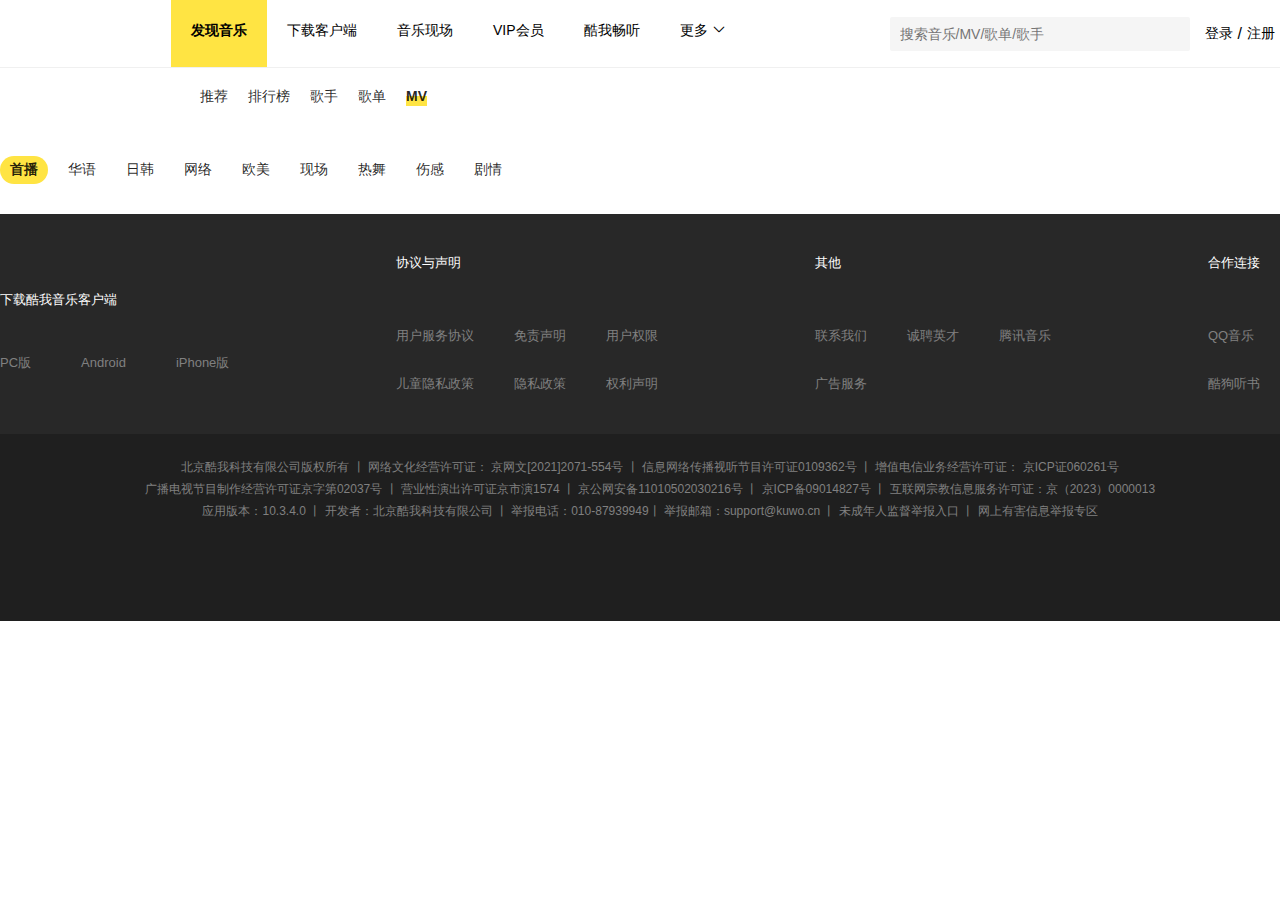
==== mvs.html @ 659b1b48 "第一次完成提交" ====
<!DOCTYPE html>
<html lang="en">

<head>
    <meta charset="UTF-8">
    <meta http-equiv="X-UA-Compatible" content="IE=edge">
    <meta name="viewport" content="width=device-width, initial-scale=1.0">
    <title>Document</title>
</head>
<link rel="stylesheet" href="./layui/css/layui.css">
<link rel="stylesheet" href="./css/base.css">
<link rel="stylesheet" href="./css/playlists.css">
<link rel="stylesheet" href="./css/mvs.css">
<link rel="stylesheet" href="./css/haed&end.css">
<link rel="stylesheet" href="http://at.alicdn.com/t/c/font_3792572_goutb21qeyr.css">
<script src="./js/replace.js"></script>
<script src="./js/jQuery.js"></script>
<script src="./layui/layui.js"></script>

<body>

    <!-- 头部 -->
    <div class="ku-haeder">
        <ul class="layui-nav wrappper" lay-filter="">
            <h1 class="ku-logo"></h1>
            <li class="layui-nav-item layui-this"><a href="">发现音乐</a></li>
            <li class="layui-nav-item"><a href="">下载客户端</a></li>
            <li class="layui-nav-item"><a href="">音乐现场</a></li>
            <li class="layui-nav-item"><a href="">VIP会员</a></li>
            <li class="layui-nav-item"><a href="">酷我畅听</a></li>

            <li class="layui-nav-item">
                <a href="javascript:;">更多</a>
                <dl class="layui-nav-child"> <!-- 二级菜单 -->
                    <dd><a href="">酷我音乐人</a></dd>
                </dl>
            </li>

            <div class="kw-haeder-right">
                <div class="ku-inp">
                    <i class="iconfont icon-icon-test2"></i>
                    <input type="text" name="" placeholder="搜索音乐/MV/歌单/歌手" id="ku-input">
                </div>
                <div class="kw-login">
                    <span>登录</span>
                    /
                    <span>注册</span>
                </div>
            </div>

        </ul>
    </div>



    <!-- 导航 -->
    <ul class="ku-nav wrappper">
        <li><span>推荐</span></li>
        <li><span>排行榜</span></li>
        <li><span>歌手</span></li>
        <li><span>歌单</span></li>
        <li class="layui-this"><span>MV</span></li>
    </ul>


    <!-- 歌单 -->
    <div class="ku-playlists ku-mv wrappper">
        <div class="title">
            <div class="btn this" id="236742444">首播</div>
            <div class="btn" id="236682731">华语</div>
            <div class="btn" id="236742444">日韩</div>
            <div class="btn" id="236682773">网络</div>
            <div class="btn" id="236682735">欧美</div>
            <div class="btn" id="236742576">现场</div>
            <div class="btn" id="236682777">热舞</div>
            <div class="btn" id="236742508">伤感</div>
            <div class="btn" id="236742578">剧情</div>
        </div>


        <div class="list">
            
        </div>

    </div>



    <!-- 尾部 -->
    <div class="ku-end">
        <div class="ku-server">
            <div class="server wrappper">
                <div class="server-one">
                    <h4>下载酷我音乐客户端</h4>
                    <ul>
                        <li>
                            <i class="iconfont icon-bg-win"></i>
                            <p>PC版</p>
                        </li>

                        <li>
                            <i class="iconfont icon-anzhuo"></i>
                            <p>Android</p>
                        </li>

                        <li>
                            <i class="iconfont icon-pingguo"></i>
                            <p>iPhone版</p>
                        </li>
                    </ul>
                </div>

                <div class="server-two">
                    <h4>协议与声明</h4>
                    <div class="tit">
                        <p>用户服务协议</p>
                        <p>免责声明</p>
                        <p>用户权限</p>
                    </div>
                    <div class="tit">
                        <p>儿童隐私政策</p>
                        <p>隐私政策</p>
                        <p>权利声明</p>
                    </div>
                </div>

                <div class="server-three">
                    <h4>其他</h4>
                    <div class="tit">
                        <p>联系我们</p>
                        <p>诚聘英才</p>
                        <p>腾讯音乐</p>
                    </div>
                    <div class="tit">
                        <p>广告服务</p>
                    </div>
                </div>

                <div class="server-four">
                    <h4>合作连接</h4>
                    <div class="tit">
                        <p>QQ音乐</p>
                    </div>
                    <div class="tit">
                        <p>酷狗听书</p>
                    </div>
                </div>

            </div>

        </div>

        <div class="ku-copyright">
            <div class="copyright wrappper">
                <p>
                    北京酷我科技有限公司版权所有 丨 网络文化经营许可证：
                    <span>京网文[2021]2071-554号</span> 丨
                    <span>信息网络传播视听节目许可证0109362号</span> 丨
                    增值电信业务经营许可证：
                    <sapn>京ICP证060261号</sapn>
                </p>

                <p> <span>广播电视节目制作经营许可证京字第02037号</span> 丨
                    <span>营业性演出许可证京市演1574</span> 丨
                    <span>京公网安备11010502030216号</span> 丨
                    <span>京ICP备09014827号</span> 丨
                    <span>互联网宗教信息服务许可证：京（2023）0000013</span>
                </p>

                <p data-v-2db74cdb="">
                    应用版本：10.3.4.0 丨
                    开发者：北京酷我科技有限公司 丨
                    举报电话：010-87939949丨
                    举报邮箱：support@kuwo.cn 丨
                    <span>未成年人监督举报入口</span> 丨
                    <span>网上有害信息举报专区</span>
                </p>
            </div>
        </div>

    </div>

    <script src="./js/mvs.js"></script>
<script>
    $('p').removeClass
</script>
</body>

</html>
---- layui/css/layui.css ----
blockquote,body,button,dd,div,dl,dt,form,h1,h2,h3,h4,h5,h6,input,li,ol,p,pre,td,textarea,th,ul{margin:0;padding:0;-webkit-tap-highlight-color:rgba(0,0,0,0)}a:active,a:hover{outline:0}img{display:inline-block;border:none;vertical-align:middle}li{list-style:none}table{border-collapse:collapse;border-spacing:0}h1,h2,h3{font-weight:400}h4,h5,h6{font-size:100%;font-weight:400}button,input,select,textarea{font-size:100%}button,input,optgroup,option,select,textarea{font-family:inherit;font-size:inherit;font-style:inherit;font-weight:inherit;outline:0}pre{white-space:pre-wrap;white-space:-moz-pre-wrap;white-space:-pre-wrap;white-space:-o-pre-wrap;word-wrap:break-word}body{line-height:1.6;color:#333;color:rgba(0,0,0,.85);font:14px Helvetica Neue,Helvetica,PingFang SC,Tahoma,Arial,sans-serif}hr{height:0;line-height:0;margin:10px 0;padding:0;border:none!important;border-bottom:1px solid #eee!important;clear:both;overflow:hidden;background:0 0}a{color:#333;text-decoration:none}a:hover{color:#777}a cite{font-style:normal;*cursor:pointer}.layui-border-box,.layui-border-box *{box-sizing:border-box}.layui-box,.layui-box *{box-sizing:content-box}.layui-clear{clear:both;*zoom:1}.layui-clear:after{content:'\20';clear:both;*zoom:1;display:block;height:0}.layui-inline{position:relative;display:inline-block;*display:inline;*zoom:1;vertical-align:middle}.layui-edge{position:relative;display:inline-block;vertical-align:middle;width:0;height:0;border-width:6px;border-style:dashed;border-color:transparent;overflow:hidden}.layui-edge-top{top:-4px;border-bottom-color:#999;border-bottom-style:solid}.layui-edge-right{border-left-color:#999;border-left-style:solid}.layui-edge-bottom{top:2px;border-top-color:#999;border-top-style:solid}.layui-edge-left{border-right-color:#999;border-right-style:solid}.layui-elip{text-overflow:ellipsis;overflow:hidden;white-space:nowrap}.layui-disabled,.layui-icon,.layui-unselect{-moz-user-select:none;-webkit-user-select:none;-ms-user-select:none}.layui-disabled,.layui-disabled:hover{color:#d2d2d2!important;cursor:not-allowed!important}.layui-circle{border-radius:100%}.layui-show{display:block!important}.layui-hide{display:none!important}.layui-show-v{visibility:visible!important}.layui-hide-v{visibility:hidden!important}@font-face{font-family:layui-icon;src:url(../font/iconfont.eot?v=256);src:url(../font/iconfont.eot?v=256#iefix) format('embedded-opentype'),url(../font/iconfont.woff2?v=256) format('woff2'),url(../font/iconfont.woff?v=256) format('woff'),url(../font/iconfont.ttf?v=256) format('truetype'),url(../font/iconfont.svg?v=256#layui-icon) format('svg')}.layui-icon{font-family:layui-icon!important;font-size:16px;font-style:normal;-webkit-font-smoothing:antialiased;-moz-osx-font-smoothing:grayscale}.layui-icon-reply-fill:before{content:"\e611"}.layui-icon-set-fill:before{content:"\e614"}.layui-icon-menu-fill:before{content:"\e60f"}.layui-icon-search:before{content:"\e615"}.layui-icon-share:before{content:"\e641"}.layui-icon-set-sm:before{content:"\e620"}.layui-icon-engine:before{content:"\e628"}.layui-icon-close:before{content:"\1006"}.layui-icon-close-fill:before{content:"\1007"}.layui-icon-chart-screen:before{content:"\e629"}.layui-icon-star:before{content:"\e600"}.layui-icon-circle-dot:before{content:"\e617"}.layui-icon-chat:before{content:"\e606"}.layui-icon-release:before{content:"\e609"}.layui-icon-list:before{content:"\e60a"}.layui-icon-chart:before{content:"\e62c"}.layui-icon-ok-circle:before{content:"\1005"}.layui-icon-layim-theme:before{content:"\e61b"}.layui-icon-table:before{content:"\e62d"}.layui-icon-right:before{content:"\e602"}.layui-icon-left:before{content:"\e603"}.layui-icon-cart-simple:before{content:"\e698"}.layui-icon-face-cry:before{content:"\e69c"}.layui-icon-face-smile:before{content:"\e6af"}.layui-icon-survey:before{content:"\e6b2"}.layui-icon-tree:before{content:"\e62e"}.layui-icon-ie:before{content:"\e7bb"}.layui-icon-upload-circle:before{content:"\e62f"}.layui-icon-add-circle:before{content:"\e61f"}.layui-icon-download-circle:before{content:"\e601"}.layui-icon-templeate-1:before{content:"\e630"}.layui-icon-util:before{content:"\e631"}.layui-icon-face-surprised:before{content:"\e664"}.layui-icon-edit:before{content:"\e642"}.layui-icon-speaker:before{content:"\e645"}.layui-icon-down:before{content:"\e61a"}.layui-icon-file:before{content:"\e621"}.layui-icon-layouts:before{content:"\e632"}.layui-icon-rate-half:before{content:"\e6c9"}.layui-icon-add-circle-fine:before{content:"\e608"}.layui-icon-prev-circle:before{content:"\e633"}.layui-icon-read:before{content:"\e705"}.layui-icon-404:before{content:"\e61c"}.layui-icon-carousel:before{content:"\e634"}.layui-icon-help:before{content:"\e607"}.layui-icon-code-circle:before{content:"\e635"}.layui-icon-windows:before{content:"\e67f"}.layui-icon-water:before{content:"\e636"}.layui-icon-username:before{content:"\e66f"}.layui-icon-find-fill:before{content:"\e670"}.layui-icon-about:before{content:"\e60b"}.layui-icon-location:before{content:"\e715"}.layui-icon-up:before{content:"\e619"}.layui-icon-pause:before{content:"\e651"}.layui-icon-date:before{content:"\e637"}.layui-icon-layim-uploadfile:before{content:"\e61d"}.layui-icon-delete:before{content:"\e640"}.layui-icon-play:before{content:"\e652"}.layui-icon-top:before{content:"\e604"}.layui-icon-firefox:before{content:"\e686"}.layui-icon-friends:before{content:"\e612"}.layui-icon-refresh-3:before{content:"\e9aa"}.layui-icon-ok:before{content:"\e605"}.layui-icon-layer:before{content:"\e638"}.layui-icon-face-smile-fine:before{content:"\e60c"}.layui-icon-dollar:before{content:"\e659"}.layui-icon-group:before{content:"\e613"}.layui-icon-layim-download:before{content:"\e61e"}.layui-icon-picture-fine:before{content:"\e60d"}.layui-icon-link:before{content:"\e64c"}.layui-icon-diamond:before{content:"\e735"}.layui-icon-log:before{content:"\e60e"}.layui-icon-key:before{content:"\e683"}.layui-icon-rate-solid:before{content:"\e67a"}.layui-icon-fonts-del:before{content:"\e64f"}.layui-icon-unlink:before{content:"\e64d"}.layui-icon-fonts-clear:before{content:"\e639"}.layui-icon-triangle-r:before{content:"\e623"}.layui-icon-circle:before{content:"\e63f"}.layui-icon-radio:before{content:"\e643"}.layui-icon-align-center:before{content:"\e647"}.layui-icon-align-right:before{content:"\e648"}.layui-icon-align-left:before{content:"\e649"}.layui-icon-loading-1:before{content:"\e63e"}.layui-icon-return:before{content:"\e65c"}.layui-icon-fonts-strong:before{content:"\e62b"}.layui-icon-upload:before{content:"\e67c"}.layui-icon-dialogue:before{content:"\e63a"}.layui-icon-video:before{content:"\e6ed"}.layui-icon-headset:before{content:"\e6fc"}.layui-icon-cellphone-fine:before{content:"\e63b"}.layui-icon-add-1:before{content:"\e654"}.layui-icon-face-smile-b:before{content:"\e650"}.layui-icon-fonts-html:before{content:"\e64b"}.layui-icon-screen-full:before{content:"\e622"}.layui-icon-form:before{content:"\e63c"}.layui-icon-cart:before{content:"\e657"}.layui-icon-camera-fill:before{content:"\e65d"}.layui-icon-tabs:before{content:"\e62a"}.layui-icon-heart-fill:before{content:"\e68f"}.layui-icon-fonts-code:before{content:"\e64e"}.layui-icon-ios:before{content:"\e680"}.layui-icon-at:before{content:"\e687"}.layui-icon-fire:before{content:"\e756"}.layui-icon-set:before{content:"\e716"}.layui-icon-fonts-u:before{content:"\e646"}.layui-icon-triangle-d:before{content:"\e625"}.layui-icon-tips:before{content:"\e702"}.layui-icon-picture:before{content:"\e64a"}.layui-icon-more-vertical:before{content:"\e671"}.layui-icon-bluetooth:before{content:"\e689"}.layui-icon-flag:before{content:"\e66c"}.layui-icon-loading:before{content:"\e63d"}.layui-icon-fonts-i:before{content:"\e644"}.layui-icon-refresh-1:before{content:"\e666"}.layui-icon-rmb:before{content:"\e65e"}.layui-icon-addition:before{content:"\e624"}.layui-icon-home:before{content:"\e68e"}.layui-icon-time:before{content:"\e68d"}.layui-icon-user:before{content:"\e770"}.layui-icon-notice:before{content:"\e667"}.layui-icon-chrome:before{content:"\e68a"}.layui-icon-edge:before{content:"\e68b"}.layui-icon-login-weibo:before{content:"\e675"}.layui-icon-voice:before{content:"\e688"}.layui-icon-upload-drag:before{content:"\e681"}.layui-icon-login-qq:before{content:"\e676"}.layui-icon-snowflake:before{content:"\e6b1"}.layui-icon-heart:before{content:"\e68c"}.layui-icon-logout:before{content:"\e682"}.layui-icon-file-b:before{content:"\e655"}.layui-icon-template:before{content:"\e663"}.layui-icon-transfer:before{content:"\e691"}.layui-icon-auz:before{content:"\e672"}.layui-icon-console:before{content:"\e665"}.layui-icon-app:before{content:"\e653"}.layui-icon-prev:before{content:"\e65a"}.layui-icon-website:before{content:"\e7ae"}.layui-icon-next:before{content:"\e65b"}.layui-icon-component:before{content:"\e857"}.layui-icon-android:before{content:"\e684"}.layui-icon-more:before{content:"\e65f"}.layui-icon-login-wechat:before{content:"\e677"}.layui-icon-shrink-right:before{content:"\e668"}.layui-icon-spread-left:before{content:"\e66b"}.layui-icon-camera:before{content:"\e660"}.layui-icon-note:before{content:"\e66e"}.layui-icon-refresh:before{content:"\e669"}.layui-icon-female:before{content:"\e661"}.layui-icon-male:before{content:"\e662"}.layui-icon-screen-restore:before{content:"\e758"}.layui-icon-password:before{content:"\e673"}.layui-icon-senior:before{content:"\e674"}.layui-icon-theme:before{content:"\e66a"}.layui-icon-tread:before{content:"\e6c5"}.layui-icon-praise:before{content:"\e6c6"}.layui-icon-star-fill:before{content:"\e658"}.layui-icon-rate:before{content:"\e67b"}.layui-icon-template-1:before{content:"\e656"}.layui-icon-vercode:before{content:"\e679"}.layui-icon-service:before{content:"\e626"}.layui-icon-cellphone:before{content:"\e678"}.layui-icon-print:before{content:"\e66d"}.layui-icon-cols:before{content:"\e610"}.layui-icon-wifi:before{content:"\e7e0"}.layui-icon-export:before{content:"\e67d"}.layui-icon-rss:before{content:"\e808"}.layui-icon-slider:before{content:"\e714"}.layui-icon-email:before{content:"\e618"}.layui-icon-subtraction:before{content:"\e67e"}.layui-icon-mike:before{content:"\e6dc"}.layui-icon-light:before{content:"\e748"}.layui-icon-gift:before{content:"\e627"}.layui-icon-mute:before{content:"\e685"}.layui-icon-reduce-circle:before{content:"\e616"}.layui-icon-music:before{content:"\e690"}.layui-main{position:relative;width:1160px;margin:0 auto}.layui-header{position:relative;z-index:1000;height:60px}.layui-header a:hover{transition:all .5s;-webkit-transition:all .5s}.layui-side{position:fixed;left:0;top:0;bottom:0;z-index:999;width:200px;overflow-x:hidden}.layui-side-scroll{position:relative;width:220px;height:100%;overflow-x:hidden}.layui-body{position:relative;left:200px;right:0;top:0;bottom:0;z-index:900;width:auto;box-sizing:border-box}.layui-layout-body{overflow-x:hidden}.layui-layout-admin .layui-header{position:fixed;top:0;left:0;right:0;background-color:#23262e}.layui-layout-admin .layui-side{top:60px;width:200px;overflow-x:hidden}.layui-layout-admin .layui-body{position:absolute;top:60px;padding-bottom:44px}.layui-layout-admin .layui-main{width:auto;margin:0 15px}.layui-layout-admin .layui-footer{position:fixed;left:200px;right:0;bottom:0;z-index:990;height:44px;line-height:44px;padding:0 15px;box-shadow:-1px 0 4px rgb(0 0 0 / 12%);background-color:#fafafa}.layui-layout-admin .layui-logo{position:absolute;left:0;top:0;width:200px;height:100%;line-height:60px;text-align:center;color:#009688;font-size:16px;box-shadow:0 1px 2px 0 rgb(0 0 0 / 15%)}.layui-layout-admin .layui-header .layui-nav{background:0 0}.layui-layout-left{position:absolute!important;left:200px;top:0}.layui-layout-right{position:absolute!important;right:0;top:0}.layui-container{position:relative;margin:0 auto;box-sizing:border-box}.layui-fluid{position:relative;margin:0 auto;padding:0 15px}.layui-row:after,.layui-row:before{content:"";display:block;clear:both}.layui-col-lg1,.layui-col-lg10,.layui-col-lg11,.layui-col-lg12,.layui-col-lg2,.layui-col-lg3,.layui-col-lg4,.layui-col-lg5,.layui-col-lg6,.layui-col-lg7,.layui-col-lg8,.layui-col-lg9,.layui-col-md1,.layui-col-md10,.layui-col-md11,.layui-col-md12,.layui-col-md2,.layui-col-md3,.layui-col-md4,.layui-col-md5,.layui-col-md6,.layui-col-md7,.layui-col-md8,.layui-col-md9,.layui-col-sm1,.layui-col-sm10,.layui-col-sm11,.layui-col-sm12,.layui-col-sm2,.layui-col-sm3,.layui-col-sm4,.layui-col-sm5,.layui-col-sm6,.layui-col-sm7,.layui-col-sm8,.layui-col-sm9,.layui-col-xs1,.layui-col-xs10,.layui-col-xs11,.layui-col-xs12,.layui-col-xs2,.layui-col-xs3,.layui-col-xs4,.layui-col-xs5,.layui-col-xs6,.layui-col-xs7,.layui-col-xs8,.layui-col-xs9{position:relative;display:block;box-sizing:border-box}.layui-col-xs1,.layui-col-xs10,.layui-col-xs11,.layui-col-xs12,.layui-col-xs2,.layui-col-xs3,.layui-col-xs4,.layui-col-xs5,.layui-col-xs6,.layui-col-xs7,.layui-col-xs8,.layui-col-xs9{float:left}.layui-col-xs1{width:8.33333333%}.layui-col-xs2{width:16.66666667%}.layui-col-xs3{width:25%}.layui-col-xs4{width:33.33333333%}.layui-col-xs5{width:41.66666667%}.layui-col-xs6{width:50%}.layui-col-xs7{width:58.33333333%}.layui-col-xs8{width:66.66666667%}.layui-col-xs9{width:75%}.layui-col-xs10{width:83.33333333%}.layui-col-xs11{width:91.66666667%}.layui-col-xs12{width:100%}.layui-col-xs-offset1{margin-left:8.33333333%}.layui-col-xs-offset2{margin-left:16.66666667%}.layui-col-xs-offset3{margin-left:25%}.layui-col-xs-offset4{margin-left:33.33333333%}.layui-col-xs-offset5{margin-left:41.66666667%}.layui-col-xs-offset6{margin-left:50%}.layui-col-xs-offset7{margin-left:58.33333333%}.layui-col-xs-offset8{margin-left:66.66666667%}.layui-col-xs-offset9{margin-left:75%}.layui-col-xs-offset10{margin-left:83.33333333%}.layui-col-xs-offset11{margin-left:91.66666667%}.layui-col-xs-offset12{margin-left:100%}@media screen and (max-width:767.98px){.layui-container{padding:0 15px}.layui-hide-xs{display:none!important}.layui-show-xs-block{display:block!important}.layui-show-xs-inline{display:inline!important}.layui-show-xs-inline-block{display:inline-block!important}}@media screen and (min-width:768px){.layui-container{width:720px}.layui-hide-sm{display:none!important}.layui-show-sm-block{display:block!important}.layui-show-sm-inline{display:inline!important}.layui-show-sm-inline-block{display:inline-block!important}.layui-col-sm1,.layui-col-sm10,.layui-col-sm11,.layui-col-sm12,.layui-col-sm2,.layui-col-sm3,.layui-col-sm4,.layui-col-sm5,.layui-col-sm6,.layui-col-sm7,.layui-col-sm8,.layui-col-sm9{float:left}.layui-col-sm1{width:8.33333333%}.layui-col-sm2{width:16.66666667%}.layui-col-sm3{width:25%}.layui-col-sm4{width:33.33333333%}.layui-col-sm5{width:41.66666667%}.layui-col-sm6{width:50%}.layui-col-sm7{width:58.33333333%}.layui-col-sm8{width:66.66666667%}.layui-col-sm9{width:75%}.layui-col-sm10{width:83.33333333%}.layui-col-sm11{width:91.66666667%}.layui-col-sm12{width:100%}.layui-col-sm-offset1{margin-left:8.33333333%}.layui-col-sm-offset2{margin-left:16.66666667%}.layui-col-sm-offset3{margin-left:25%}.layui-col-sm-offset4{margin-left:33.33333333%}.layui-col-sm-offset5{margin-left:41.66666667%}.layui-col-sm-offset6{margin-left:50%}.layui-col-sm-offset7{margin-left:58.33333333%}.layui-col-sm-offset8{margin-left:66.66666667%}.layui-col-sm-offset9{margin-left:75%}.layui-col-sm-offset10{margin-left:83.33333333%}.layui-col-sm-offset11{margin-left:91.66666667%}.layui-col-sm-offset12{margin-left:100%}}@media screen and (min-width:992px){.layui-container{width:960px}.layui-hide-md{display:none!important}.layui-show-md-block{display:block!important}.layui-show-md-inline{display:inline!important}.layui-show-md-inline-block{display:inline-block!important}.layui-col-md1,.layui-col-md10,.layui-col-md11,.layui-col-md12,.layui-col-md2,.layui-col-md3,.layui-col-md4,.layui-col-md5,.layui-col-md6,.layui-col-md7,.layui-col-md8,.layui-col-md9{float:left}.layui-col-md1{width:8.33333333%}.layui-col-md2{width:16.66666667%}.layui-col-md3{width:25%}.layui-col-md4{width:33.33333333%}.layui-col-md5{width:41.66666667%}.layui-col-md6{width:50%}.layui-col-md7{width:58.33333333%}.layui-col-md8{width:66.66666667%}.layui-col-md9{width:75%}.layui-col-md10{width:83.33333333%}.layui-col-md11{width:91.66666667%}.layui-col-md12{width:100%}.layui-col-md-offset1{margin-left:8.33333333%}.layui-col-md-offset2{margin-left:16.66666667%}.layui-col-md-offset3{margin-left:25%}.layui-col-md-offset4{margin-left:33.33333333%}.layui-col-md-offset5{margin-left:41.66666667%}.layui-col-md-offset6{margin-left:50%}.layui-col-md-offset7{margin-left:58.33333333%}.layui-col-md-offset8{margin-left:66.66666667%}.layui-col-md-offset9{margin-left:75%}.layui-col-md-offset10{margin-left:83.33333333%}.layui-col-md-offset11{margin-left:91.66666667%}.layui-col-md-offset12{margin-left:100%}}@media screen and (min-width:1200px){.layui-container{width:1150px}.layui-hide-lg{display:none!important}.layui-show-lg-block{display:block!important}.layui-show-lg-inline{display:inline!important}.layui-show-lg-inline-block{display:inline-block!important}.layui-col-lg1,.layui-col-lg10,.layui-col-lg11,.layui-col-lg12,.layui-col-lg2,.layui-col-lg3,.layui-col-lg4,.layui-col-lg5,.layui-col-lg6,.layui-col-lg7,.layui-col-lg8,.layui-col-lg9{float:left}.layui-col-lg1{width:8.33333333%}.layui-col-lg2{width:16.66666667%}.layui-col-lg3{width:25%}.layui-col-lg4{width:33.33333333%}.layui-col-lg5{width:41.66666667%}.layui-col-lg6{width:50%}.layui-col-lg7{width:58.33333333%}.layui-col-lg8{width:66.66666667%}.layui-col-lg9{width:75%}.layui-col-lg10{width:83.33333333%}.layui-col-lg11{width:91.66666667%}.layui-col-lg12{width:100%}.layui-col-lg-offset1{margin-left:8.33333333%}.layui-col-lg-offset2{margin-left:16.66666667%}.layui-col-lg-offset3{margin-left:25%}.layui-col-lg-offset4{margin-left:33.33333333%}.layui-col-lg-offset5{margin-left:41.66666667%}.layui-col-lg-offset6{margin-left:50%}.layui-col-lg-offset7{margin-left:58.33333333%}.layui-col-lg-offset8{margin-left:66.66666667%}.layui-col-lg-offset9{margin-left:75%}.layui-col-lg-offset10{margin-left:83.33333333%}.layui-col-lg-offset11{margin-left:91.66666667%}.layui-col-lg-offset12{margin-left:100%}}.layui-col-space1{margin:-.5px}.layui-col-space1>*{padding:.5px}.layui-col-space2{margin:-1px}.layui-col-space2>*{padding:1px}.layui-col-space4{margin:-2px}.layui-col-space4>*{padding:2px}.layui-col-space5{margin:-2.5px}.layui-col-space5>*{padding:2.5px}.layui-col-space6{margin:-3px}.layui-col-space6>*{padding:3px}.layui-col-space8{margin:-4px}.layui-col-space8>*{padding:4px}.layui-col-space10{margin:-5px}.layui-col-space10>*{padding:5px}.layui-col-space12{margin:-6px}.layui-col-space12>*{padding:6px}.layui-col-space14{margin:-7px}.layui-col-space14>*{padding:7px}.layui-col-space15{margin:-7.5px}.layui-col-space15>*{padding:7.5px}.layui-col-space16{margin:-8px}.layui-col-space16>*{padding:8px}.layui-col-space18{margin:-9px}.layui-col-space18>*{padding:9px}.layui-col-space20{margin:-10px}.layui-col-space20>*{padding:10px}.layui-col-space22{margin:-11px}.layui-col-space22>*{padding:11px}.layui-col-space24{margin:-12px}.layui-col-space24>*{padding:12px}.layui-col-space25{margin:-12.5px}.layui-col-space25>*{padding:12.5px}.layui-col-space26{margin:-13px}.layui-col-space26>*{padding:13px}.layui-col-space28{margin:-14px}.layui-col-space28>*{padding:14px}.layui-col-space30{margin:-15px}.layui-col-space30>*{padding:15px}.layui-btn,.layui-input,.layui-select,.layui-textarea,.layui-upload-button{outline:0;-webkit-appearance:none;transition:all .3s;-webkit-transition:all .3s;box-sizing:border-box}.layui-elem-quote{margin-bottom:10px;padding:15px;line-height:1.6;border-left:5px solid #5fb878;border-radius:0 2px 2px 0;background-color:#fafafa}.layui-quote-nm{border-style:solid;border-width:1px;border-left-width:5px;background:0 0}.layui-elem-field{margin-bottom:10px;padding:0;border-width:1px;border-style:solid}.layui-elem-field legend{margin-left:20px;padding:0 10px;font-size:20px;font-weight:300}.layui-field-title{margin:10px 0 20px;border-width:0;border-top-width:1px}.layui-field-box{padding:15px}.layui-field-title .layui-field-box{padding:10px 0}.layui-progress{position:relative;height:6px;border-radius:20px;background-color:#eee}.layui-progress-bar{position:absolute;left:0;top:0;width:0;max-width:100%;height:6px;border-radius:20px;text-align:right;background-color:#5fb878;transition:all .3s;-webkit-transition:all .3s}.layui-progress-big,.layui-progress-big .layui-progress-bar{height:18px;line-height:18px}.layui-progress-text{position:relative;top:-20px;line-height:18px;font-size:12px;color:#5f5f5f}.layui-progress-big .layui-progress-text{position:static;padding:0 10px;color:#fff}.layui-collapse{border-width:1px;border-style:solid;border-radius:2px}.layui-colla-content,.layui-colla-item{border-top-width:1px;border-top-style:solid}.layui-colla-item:first-child{border-top:none}.layui-colla-title{position:relative;height:42px;line-height:42px;padding:0 15px 0 35px;color:#333;background-color:#fafafa;cursor:pointer;font-size:14px;overflow:hidden}.layui-colla-content{display:none;padding:10px 15px;line-height:1.6;color:#5f5f5f}.layui-colla-icon{position:absolute;left:15px;top:0;font-size:14px}.layui-card{margin-bottom:15px;border-radius:2px;background-color:#fff;box-shadow:0 1px 2px 0 rgba(0,0,0,.05)}.layui-card:last-child{margin-bottom:0}.layui-card-header{position:relative;height:42px;line-height:42px;padding:0 15px;border-bottom:1px solid #f6f6f6;color:#333;border-radius:2px 2px 0 0;font-size:14px}.layui-card-body{position:relative;padding:10px 15px;line-height:24px}.layui-card-body[pad15]{padding:15px}.layui-card-body[pad20]{padding:20px}.layui-card-body .layui-table{margin:5px 0}.layui-card .layui-tab{margin:0}.layui-panel{position:relative;border-width:1px;border-style:solid;border-radius:2px;box-shadow:1px 1px 4px rgb(0 0 0 / 8%);background-color:#fff;color:#5f5f5f}.layui-panel-window{position:relative;padding:15px;border-radius:0;border-top:5px solid #eee;background-color:#fff}.layui-auxiliar-moving{position:fixed;left:0;right:0;top:0;bottom:0;width:100%;height:100%;background:0 0;z-index:9999999999}.layui-bg-red{background-color:#ff5722!important;color:#fff!important}.layui-bg-orange{background-color:#ffb800!important;color:#fff!important}.layui-bg-green{background-color:#009688!important;color:#fff!important}.layui-bg-cyan{background-color:#2f4056!important;color:#fff!important}.layui-bg-blue{background-color:#1e9fff!important;color:#fff!important}.layui-bg-black{background-color:#393d49!important;color:#fff!important}.layui-bg-gray{background-color:#fafafa!important;color:#5f5f5f!important}.layui-badge-rim,.layui-border,.layui-colla-content,.layui-colla-item,.layui-collapse,.layui-elem-field,.layui-form-pane .layui-form-item[pane],.layui-form-pane .layui-form-label,.layui-input,.layui-layedit,.layui-layedit-tool,.layui-panel,.layui-quote-nm,.layui-select,.layui-tab-bar,.layui-tab-card,.layui-tab-title,.layui-tab-title .layui-this:after,.layui-textarea{border-color:#eee}.layui-border{border-width:1px;border-style:solid;color:#5f5f5f!important}.layui-border-red{border-width:1px;border-style:solid;border-color:#ff5722!important;color:#ff5722!important}.layui-border-orange{border-width:1px;border-style:solid;border-color:#ffb800!important;color:#ffb800!important}.layui-border-green{border-width:1px;border-style:solid;border-color:#009688!important;color:#009688!important}.layui-border-cyan{border-width:1px;border-style:solid;border-color:#2f4056!important;color:#2f4056!important}.layui-border-blue{border-width:1px;border-style:solid;border-color:#1e9fff!important;color:#1e9fff!important}.layui-border-black{border-width:1px;border-style:solid;border-color:#393d49!important;color:#393d49!important}.layui-timeline-item:before{background-color:#eee}.layui-text{line-height:1.6;font-size:14px;color:#5f5f5f}.layui-text h1,.layui-text h2,.layui-text h3,.layui-text h4,.layui-text h5,.layui-text h6{font-weight:500;color:#333}.layui-text h1{font-size:32px}.layui-text h2{font-size:24px}.layui-text h3{font-size:18px}.layui-text h4{font-size:16px}.layui-text h5{font-size:14px}.layui-text h6{font-size:13px}.layui-text a:not(.layui-btn){color:#01aaed}.layui-text a:not(.layui-btn):hover{text-decoration:underline}.layui-text ol,.layui-text ul{padding:5px 0 5px 15px}.layui-text ul li{margin-top:5px;list-style-type:disc}.layui-text ol li{margin-top:5px;list-style-type:decimal}.layui-text em,.layui-word-aux{color:#999!important;padding-left:5px!important;padding-right:5px!important}.layui-text p{margin:15px 0}.layui-text p:first-child{margin-top:0}.layui-text p:last-child{margin-bottom:0}.layui-text blockquote:not(.layui-elem-quote){padding:5px 15px;border-left:5px solid #eee}.layui-text pre:not(.layui-code){padding:15px;font-family:Lucida Console,Consolas,Courier New;background-color:#fafafa}.layui-font-12{font-size:12px!important}.layui-font-14{font-size:14px!important}.layui-font-16{font-size:16px!important}.layui-font-18{font-size:18px!important}.layui-font-20{font-size:20px!important}.layui-font-red{color:#ff5722!important}.layui-font-orange{color:#ffb800!important}.layui-font-green{color:#009688!important}.layui-font-cyan{color:#2f4056!important}.layui-font-blue{color:#01aaed!important}.layui-font-black{color:#000!important}.layui-font-gray{color:#c2c2c2!important}.layui-btn{display:inline-block;vertical-align:middle;height:38px;line-height:38px;border:1px solid transparent;padding:0 18px;background-color:#009688;color:#fff;white-space:nowrap;text-align:center;font-size:14px;border-radius:2px;cursor:pointer;-moz-user-select:none;-webkit-user-select:none;-ms-user-select:none}.layui-btn:hover{opacity:.8;filter:alpha(opacity=80);color:#fff}.layui-btn:active{opacity:1;filter:alpha(opacity=100)}.layui-btn+.layui-btn{margin-left:10px}.layui-btn-container{font-size:0}.layui-btn-container .layui-btn{margin-right:10px;margin-bottom:10px}.layui-btn-container .layui-btn+.layui-btn{margin-left:0}.layui-table .layui-btn-container .layui-btn{margin-bottom:9px}.layui-btn-radius{border-radius:100px}.layui-btn .layui-icon{padding:0 2px;vertical-align:middle\0;vertical-align:bottom}.layui-btn-primary{border-color:#d2d2d2;background:0 0;color:#5f5f5f}.layui-btn-primary:hover{border-color:#009688;color:#333}.layui-btn-normal{background-color:#1e9fff}.layui-btn-warm{background-color:#ffb800}.layui-btn-danger{background-color:#ff5722}.layui-btn-checked{background-color:#5fb878}.layui-btn-disabled,.layui-btn-disabled:active,.layui-btn-disabled:hover{border-color:#eee!important;background-color:#fbfbfb!important;color:#d2d2d2!important;cursor:not-allowed!important;opacity:1}.layui-btn-lg{height:44px;line-height:44px;padding:0 25px;font-size:16px}.layui-btn-sm{height:30px;line-height:30px;padding:0 10px;font-size:12px}.layui-btn-xs{height:22px;line-height:22px;padding:0 5px;font-size:12px}.layui-btn-xs i{font-size:12px!important}.layui-btn-group{display:inline-block;vertical-align:middle;font-size:0}.layui-btn-group .layui-btn{margin-left:0!important;margin-right:0!important;border-left:1px solid rgba(255,255,255,.5);border-radius:0}.layui-btn-group .layui-btn-primary{border-left:none}.layui-btn-group .layui-btn-primary:hover{border-color:#d2d2d2;color:#009688}.layui-btn-group .layui-btn:first-child{border-left:none;border-radius:2px 0 0 2px}.layui-btn-group .layui-btn-primary:first-child{border-left:1px solid #d2d2d2}.layui-btn-group .layui-btn:last-child{border-radius:0 2px 2px 0}.layui-btn-group .layui-btn+.layui-btn{margin-left:0}.layui-btn-group+.layui-btn-group{margin-left:10px}.layui-btn-fluid{width:100%}.layui-input,.layui-select,.layui-textarea{height:38px;line-height:1.3;line-height:38px\9;border-width:1px;border-style:solid;background-color:#fff;color:rgba(0,0,0,.85);border-radius:2px}.layui-input::-webkit-input-placeholder,.layui-select::-webkit-input-placeholder,.layui-textarea::-webkit-input-placeholder{line-height:1.3}.layui-input,.layui-textarea{display:block;width:100%;padding-left:10px}.layui-input:hover,.layui-textarea:hover{border-color:#eee!important}.layui-input:focus,.layui-textarea:focus{border-color:#d2d2d2!important}.layui-textarea{position:relative;min-height:100px;height:auto;line-height:20px;padding:6px 10px;resize:vertical}.layui-select{padding:0 10px}.layui-form input[type=checkbox],.layui-form input[type=radio],.layui-form select{display:none}.layui-form [lay-ignore]{display:initial}.layui-form-item{margin-bottom:15px;clear:both;*zoom:1}.layui-form-item:after{content:'\20';clear:both;*zoom:1;display:block;height:0}.layui-form-label{position:relative;float:left;display:block;padding:9px 15px;width:80px;font-weight:400;line-height:20px;text-align:right}.layui-form-label-col{display:block;float:none;padding:9px 0;line-height:20px;text-align:left}.layui-form-item .layui-inline{margin-bottom:5px;margin-right:10px}.layui-input-block,.layui-input-inline{position:relative}.layui-input-block{margin-left:110px;min-height:36px}.layui-input-inline{display:inline-block;vertical-align:middle}.layui-form-item .layui-input-inline{float:left;width:190px;margin-right:10px}.layui-form-text .layui-input-inline{width:auto}.layui-form-mid{position:relative;float:left;display:block;padding:9px 0!important;line-height:20px;margin-right:10px}.layui-form-danger+.layui-form-select .layui-input,.layui-form-danger:focus{border-color:#ff5722!important}.layui-form-select{position:relative}.layui-form-select .layui-input{padding-right:30px;cursor:pointer}.layui-form-select .layui-edge{position:absolute;right:10px;top:50%;margin-top:-3px;cursor:pointer;border-width:6px;border-top-color:#c2c2c2;border-top-style:solid;transition:all .3s;-webkit-transition:all .3s}.layui-form-select dl{display:none;position:absolute;left:0;top:42px;padding:5px 0;z-index:899;min-width:100%;border:1px solid #eee;max-height:300px;overflow-y:auto;background-color:#fff;border-radius:2px;box-shadow:1px 1px 4px rgb(0 0 0 / 8%);box-sizing:border-box}.layui-form-select dl dd,.layui-form-select dl dt{padding:0 10px;line-height:36px;white-space:nowrap;overflow:hidden;text-overflow:ellipsis}.layui-form-select dl dt{font-size:12px;color:#999}.layui-form-select dl dd{cursor:pointer}.layui-form-select dl dd:hover{background-color:#f6f6f6;-webkit-transition:.5s all;transition:.5s all}.layui-form-select .layui-select-group dd{padding-left:20px}.layui-form-select dl dd.layui-select-tips{padding-left:10px!important;color:#999}.layui-form-select dl dd.layui-this{background-color:#5fb878;color:#fff}.layui-form-select dl dd.layui-disabled{background-color:#fff}.layui-form-selected dl{display:block}.layui-form-selected .layui-edge{margin-top:-9px;-webkit-transform:rotate(180deg);transform:rotate(180deg)}.layui-form-selected .layui-edge{margin-top:-3px\0}:root .layui-form-selected .layui-edge{margin-top:-9px\0/IE9}.layui-form-selectup dl{top:auto;bottom:42px}.layui-select-none{margin:5px 0;text-align:center;color:#999}.layui-select-disabled .layui-disabled{border-color:#eee!important}.layui-select-disabled .layui-edge{border-top-color:#d2d2d2}.layui-form-checkbox{position:relative;display:inline-block;vertical-align:middle;height:30px;line-height:30px;margin-right:10px;padding-right:30px;background-color:#fff;cursor:pointer;font-size:0;-webkit-transition:.1s linear;transition:.1s linear;box-sizing:border-box}.layui-form-checkbox *{display:inline-block;vertical-align:middle}.layui-form-checkbox span{padding:0 10px;height:100%;font-size:14px;border-radius:2px 0 0 2px;background-color:#d2d2d2;color:#fff;overflow:hidden;white-space:nowrap;text-overflow:ellipsis}.layui-form-checkbox:hover span{background-color:#c2c2c2}.layui-form-checkbox i{position:absolute;right:0;top:0;width:30px;height:28px;border:1px solid #d2d2d2;border-left:none;border-radius:0 2px 2px 0;color:#fff;font-size:20px;text-align:center}.layui-form-checkbox:hover i{border-color:#c2c2c2;color:#c2c2c2}.layui-form-checked,.layui-form-checked:hover{border-color:#5fb878}.layui-form-checked span,.layui-form-checked:hover span{background-color:#5fb878}.layui-form-checked i,.layui-form-checked:hover i{color:#5fb878}.layui-form-item .layui-form-checkbox{margin-top:4px}.layui-form-checkbox[lay-skin=primary]{height:auto!important;line-height:normal!important;min-width:18px;min-height:18px;border:none!important;margin-right:0;padding-left:28px;padding-right:0;background:0 0}.layui-form-checkbox[lay-skin=primary] span{padding-left:0;padding-right:15px;line-height:18px;background:0 0;color:#5f5f5f}.layui-form-checkbox[lay-skin=primary] i{right:auto;left:0;width:16px;height:16px;line-height:16px;border:1px solid #d2d2d2;font-size:12px;border-radius:2px;background-color:#fff;-webkit-transition:.1s linear;transition:.1s linear}.layui-form-checkbox[lay-skin=primary]:hover i{border-color:#5fb878;color:#fff}.layui-form-checked[lay-skin=primary] i{border-color:#5fb878!important;background-color:#5fb878;color:#fff}.layui-checkbox-disabled[lay-skin=primary] span{background:0 0!important;color:#c2c2c2!important}.layui-form-checked.layui-checkbox-disabled[lay-skin=primary] i{background:#eee!important;border-color:#eee!important}.layui-checkbox-disabled[lay-skin=primary]:hover i{border-color:#d2d2d2}.layui-form-item .layui-form-checkbox[lay-skin=primary]{margin-top:10px}.layui-form-switch{position:relative;display:inline-block;vertical-align:middle;height:22px;line-height:22px;min-width:35px;padding:0 5px;margin-top:8px;border:1px solid #d2d2d2;border-radius:20px;cursor:pointer;background-color:#fff;-webkit-transition:.1s linear;transition:.1s linear}.layui-form-switch i{position:absolute;left:5px;top:3px;width:16px;height:16px;border-radius:20px;background-color:#d2d2d2;-webkit-transition:.1s linear;transition:.1s linear}.layui-form-switch em{position:relative;top:0;width:25px;margin-left:21px;padding:0!important;text-align:center!important;color:#999!important;font-style:normal!important;font-size:12px}.layui-form-onswitch{border-color:#5fb878;background-color:#5fb878}.layui-form-onswitch i{left:100%;margin-left:-21px;background-color:#fff}.layui-form-onswitch em{margin-left:5px;margin-right:21px;color:#fff!important}.layui-checkbox-disabled{border-color:#eee!important}.layui-checkbox-disabled span{background-color:#eee!important}.layui-checkbox-disabled i{border-color:#eee!important}.layui-checkbox-disabled em{color:#d2d2d2!important}.layui-checkbox-disabled:hover i{color:#fff!important}[lay-radio]{display:none}.layui-form-radio{display:inline-block;vertical-align:middle;line-height:28px;margin:6px 10px 0 0;padding-right:10px;cursor:pointer;font-size:0}.layui-form-radio *{display:inline-block;vertical-align:middle;font-size:14px}.layui-form-radio>i{margin-right:8px;font-size:22px;color:#c2c2c2}.layui-form-radio:hover *,.layui-form-radioed,.layui-form-radioed>i{color:#5fb878}.layui-radio-disabled>i{color:#eee!important}.layui-radio-disabled *{color:#c2c2c2!important}.layui-form-pane .layui-form-label{width:110px;padding:8px 15px;height:38px;line-height:20px;border-width:1px;border-style:solid;border-radius:2px 0 0 2px;text-align:center;background-color:#fafafa;overflow:hidden;white-space:nowrap;text-overflow:ellipsis;box-sizing:border-box}.layui-form-pane .layui-input-inline{margin-left:-1px}.layui-form-pane .layui-input-block{margin-left:110px;left:-1px}.layui-form-pane .layui-input{border-radius:0 2px 2px 0}.layui-form-pane .layui-form-text .layui-form-label{float:none;width:100%;border-radius:2px;box-sizing:border-box;text-align:left}.layui-form-pane .layui-form-text .layui-input-inline{display:block;margin:0;top:-1px;clear:both}.layui-form-pane .layui-form-text .layui-input-block{margin:0;left:0;top:-1px}.layui-form-pane .layui-form-text .layui-textarea{min-height:100px;border-radius:0 0 2px 2px}.layui-form-pane .layui-form-checkbox{margin:4px 0 4px 10px}.layui-form-pane .layui-form-radio,.layui-form-pane .layui-form-switch{margin-top:6px;margin-left:10px}.layui-form-pane .layui-form-item[pane]{position:relative;border-width:1px;border-style:solid}.layui-form-pane .layui-form-item[pane] .layui-form-label{position:absolute;left:0;top:0;height:100%;border-width:0;border-right-width:1px}.layui-form-pane .layui-form-item[pane] .layui-input-inline{margin-left:110px}@media screen and (max-width:450px){.layui-form-item .layui-form-label{text-overflow:ellipsis;overflow:hidden;white-space:nowrap}.layui-form-item .layui-inline{display:block;margin-right:0;margin-bottom:20px;clear:both}.layui-form-item .layui-inline:after{content:'\20';clear:both;display:block;height:0}.layui-form-item .layui-input-inline{display:block;float:none;left:-3px;width:auto!important;margin:0 0 10px 112px}.layui-form-item .layui-input-inline+.layui-form-mid{margin-left:110px;top:-5px;padding:0}.layui-form-item .layui-form-checkbox{margin-right:5px;margin-bottom:5px}}.layui-layedit{border-width:1px;border-style:solid;border-radius:2px}.layui-layedit-tool{padding:3px 5px;border-bottom-width:1px;border-bottom-style:solid;font-size:0}.layedit-tool-fixed{position:fixed;top:0;border-top:1px solid #eee}.layui-layedit-tool .layedit-tool-mid,.layui-layedit-tool .layui-icon{display:inline-block;vertical-align:middle;text-align:center;font-size:14px}.layui-layedit-tool .layui-icon{position:relative;width:32px;height:30px;line-height:30px;margin:3px 5px;border-radius:2px;color:#777;cursor:pointer;border-radius:2px}.layui-layedit-tool .layui-icon:hover{color:#393d49}.layui-layedit-tool .layui-icon:active{color:#000}.layui-layedit-tool .layedit-tool-active{background-color:#eee;color:#000}.layui-layedit-tool .layui-disabled,.layui-layedit-tool .layui-disabled:hover{color:#d2d2d2;cursor:not-allowed}.layui-layedit-tool .layedit-tool-mid{width:1px;height:18px;margin:0 10px;background-color:#d2d2d2}.layedit-tool-html{width:50px!important;font-size:30px!important}.layedit-tool-b,.layedit-tool-code,.layedit-tool-help{font-size:16px!important}.layedit-tool-d,.layedit-tool-face,.layedit-tool-image,.layedit-tool-unlink{font-size:18px!important}.layedit-tool-image input{position:absolute;font-size:0;left:0;top:0;width:100%;height:100%;opacity:.01;filter:Alpha(opacity=1);cursor:pointer}.layui-layedit-iframe iframe{display:block;width:100%}#LAY_layedit_code{overflow:hidden}.layui-laypage{display:inline-block;*display:inline;*zoom:1;vertical-align:middle;margin:10px 0;font-size:0}.layui-laypage>a:first-child,.layui-laypage>a:first-child em{border-radius:2px 0 0 2px}.layui-laypage>a:last-child,.layui-laypage>a:last-child em{border-radius:0 2px 2px 0}.layui-laypage>:first-child{margin-left:0!important}.layui-laypage>:last-child{margin-right:0!important}.layui-laypage a,.layui-laypage button,.layui-laypage input,.layui-laypage select,.layui-laypage span{border:1px solid #eee}.layui-laypage a,.layui-laypage span{display:inline-block;*display:inline;*zoom:1;vertical-align:middle;padding:0 15px;height:28px;line-height:28px;margin:0 -1px 5px 0;background-color:#fff;color:#333;font-size:12px}.layui-laypage a:hover{color:#009688}.layui-laypage em{font-style:normal}.layui-laypage .layui-laypage-spr{color:#999;font-weight:700}.layui-laypage a{text-decoration:none}.layui-laypage .layui-laypage-curr{position:relative}.layui-laypage .layui-laypage-curr em{position:relative;color:#fff}.layui-laypage .layui-laypage-curr .layui-laypage-em{position:absolute;left:-1px;top:-1px;padding:1px;width:100%;height:100%;background-color:#009688}.layui-laypage-em{border-radius:2px}.layui-laypage-next em,.layui-laypage-prev em{font-family:Sim sun;font-size:16px}.layui-laypage .layui-laypage-count,.layui-laypage .layui-laypage-limits,.layui-laypage .layui-laypage-refresh,.layui-laypage .layui-laypage-skip{margin-left:10px;margin-right:10px;padding:0;border:none}.layui-laypage .layui-laypage-limits,.layui-laypage .layui-laypage-refresh{vertical-align:top}.layui-laypage .layui-laypage-refresh i{font-size:18px;cursor:pointer}.layui-laypage select{height:22px;padding:3px;border-radius:2px;cursor:pointer}.layui-laypage .layui-laypage-skip{height:30px;line-height:30px;color:#999}.layui-laypage button,.layui-laypage input{height:30px;line-height:30px;border-radius:2px;vertical-align:top;background-color:#fff;box-sizing:border-box}.layui-laypage input{display:inline-block;width:40px;margin:0 10px;padding:0 3px;text-align:center}.layui-laypage input:focus,.layui-laypage select:focus{border-color:#009688!important}.layui-laypage button{margin-left:10px;padding:0 10px;cursor:pointer}.layui-flow-more{margin:10px 0;text-align:center;color:#999;font-size:14px}.layui-flow-more a{height:32px;line-height:32px}.layui-flow-more a *{display:inline-block;vertical-align:top}.layui-flow-more a cite{padding:0 20px;border-radius:3px;background-color:#eee;color:#333;font-style:normal}.layui-flow-more a cite:hover{opacity:.8}.layui-flow-more a i{font-size:30px;color:#737383}.layui-table{width:100%;margin:10px 0;background-color:#fff;color:#5f5f5f}.layui-table tr{transition:all .3s;-webkit-transition:all .3s}.layui-table th{text-align:left;font-weight:400}.layui-table tbody tr:hover,.layui-table thead tr,.layui-table-click,.layui-table-header,.layui-table-hover,.layui-table-mend,.layui-table-patch,.layui-table-tool,.layui-table-total,.layui-table-total tr{background-color:#fafafa}.layui-table[lay-even] tr:nth-child(even){background-color:#f2f2f2}.layui-table td,.layui-table th,.layui-table-col-set,.layui-table-fixed-r,.layui-table-grid-down,.layui-table-header,.layui-table-page,.layui-table-tips-main,.layui-table-tool,.layui-table-total,.layui-table-view,.layui-table[lay-skin=line],.layui-table[lay-skin=row]{border-width:1px;border-style:solid;border-color:#eee}.layui-table td,.layui-table th{position:relative;padding:9px 15px;min-height:20px;line-height:20px;font-size:14px}.layui-table[lay-skin=line] td,.layui-table[lay-skin=line] th{border-width:0;border-bottom-width:1px}.layui-table[lay-skin=row] td,.layui-table[lay-skin=row] th{border-width:0;border-right-width:1px}.layui-table[lay-skin=nob] td,.layui-table[lay-skin=nob] th{border:none}.layui-table img{max-width:100px}.layui-table[lay-size=lg] td,.layui-table[lay-size=lg] th{padding-top:15px;padding-right:30px;padding-bottom:15px;padding-left:30px}.layui-table-view .layui-table[lay-size=lg] .layui-table-cell{height:50px;line-height:40px}.layui-table[lay-size=sm] td,.layui-table[lay-size=sm] th{padding-top:5px;padding-right:10px;padding-bottom:5px;padding-left:10px;font-size:12px}.layui-table-view .layui-table[lay-size=sm] .layui-table-cell{height:30px;line-height:20px;padding-top:5px;padding-right:5px}.layui-table[lay-data]{display:none}.layui-table-box{position:relative;overflow:hidden}.layui-table-view{margin:10px 0}.layui-table-view .layui-table{position:relative;width:auto;margin:0;border:0;border-collapse:separate}.layui-table-view .layui-table[lay-skin=line]{border-width:0;border-right-width:1px}.layui-table-view .layui-table[lay-skin=row]{border-width:0;border-bottom-width:1px}.layui-table-view .layui-table td,.layui-table-view .layui-table th{padding:0;border-top:none;border-left:none}.layui-table-view .layui-table th.layui-unselect .layui-table-cell span{cursor:pointer}.layui-table-view .layui-table td{cursor:default}.layui-table-view .layui-table td[data-edit=text]{cursor:text}.layui-table-view .layui-form-checkbox[lay-skin=primary] i{width:18px;height:18px}.layui-table-view .layui-form-radio{line-height:0;padding:0}.layui-table-view .layui-form-radio>i{margin:0;font-size:20px}.layui-table-init{position:absolute;left:0;top:0;width:100%;height:100%;text-align:center;z-index:110}.layui-table-init .layui-icon{position:absolute;left:50%;top:50%;margin:-15px 0 0 -15px;font-size:30px;color:#c2c2c2}.layui-table-header{border-width:0;border-bottom-width:1px;overflow:hidden}.layui-table-header .layui-table{margin-bottom:-1px}.layui-table-column{position:relative;width:100%;min-height:41px;padding:8px 16px;border-width:0;border-bottom-width:1px}.layui-table-column .layui-btn-container{margin-bottom:-8px}.layui-table-column .layui-btn-container .layui-btn{margin-right:8px;margin-bottom:8px}.layui-table-tool .layui-inline[lay-event]{position:relative;width:26px;height:26px;padding:5px;line-height:16px;margin-right:10px;text-align:center;color:#333;border:1px solid #ccc;cursor:pointer;-webkit-transition:.5s all;transition:.5s all}.layui-table-tool .layui-inline[lay-event]:hover{border:1px solid #999}.layui-table-tool-temp{padding-right:120px}.layui-table-tool-self{position:absolute;right:17px;top:10px}.layui-table-tool .layui-table-tool-self .layui-inline[lay-event]{margin:0 0 0 10px}.layui-table-tool-panel{position:absolute;top:29px;left:-1px;padding:5px 0;min-width:150px;min-height:40px;border:1px solid #d2d2d2;text-align:left;overflow-y:auto;background-color:#fff;box-shadow:0 2px 4px rgba(0,0,0,.12)}.layui-table-tool-panel li{padding:0 10px;line-height:30px;white-space:nowrap;overflow:hidden;text-overflow:ellipsis;-webkit-transition:.5s all;transition:.5s all}.layui-table-tool-panel li .layui-form-checkbox[lay-skin=primary]{width:100%}.layui-table-tool-panel li:hover{background-color:#f6f6f6}.layui-table-tool-panel li .layui-form-checkbox[lay-skin=primary]{padding-left:28px}.layui-table-tool-panel li .layui-form-checkbox[lay-skin=primary] i{position:absolute;left:0;top:0}.layui-table-tool-panel li .layui-form-checkbox[lay-skin=primary] span{padding:0}.layui-table-tool .layui-table-tool-self .layui-table-tool-panel{left:auto;right:-1px}.layui-table-col-set{position:absolute;right:0;top:0;width:20px;height:100%;border-width:0;border-left-width:1px;background-color:#fff}.layui-table-sort{width:10px;height:20px;margin-left:5px;cursor:pointer!important}.layui-table-sort .layui-edge{position:absolute;left:5px;border-width:5px}.layui-table-sort .layui-table-sort-asc{top:3px;border-top:none;border-bottom-style:solid;border-bottom-color:#b2b2b2}.layui-table-sort .layui-table-sort-asc:hover{border-bottom-color:#5f5f5f}.layui-table-sort .layui-table-sort-desc{bottom:5px;border-bottom:none;border-top-style:solid;border-top-color:#b2b2b2}.layui-table-sort .layui-table-sort-desc:hover{border-top-color:#5f5f5f}.layui-table-sort[lay-sort=asc] .layui-table-sort-asc{border-bottom-color:#000}.layui-table-sort[lay-sort=desc] .layui-table-sort-desc{border-top-color:#000}.layui-table-cell{height:38px;line-height:28px;padding:6px 15px;position:relative;overflow:hidden;text-overflow:ellipsis;white-space:nowrap;box-sizing:border-box}.layui-table-cell .layui-form-checkbox[lay-skin=primary]{top:-1px;padding:0}.layui-table-cell .layui-table-link{color:#01aaed}.layui-table-cell .layui-btn{vertical-align:inherit}.layui-table-cell[align=center]{-webkit-box-pack:center}.layui-table-cell[align=right]{-webkit-box-pack:end}.laytable-cell-checkbox,.laytable-cell-numbers,.laytable-cell-radio,.laytable-cell-space{text-align:center;-webkit-box-pack:center}.layui-table-body{position:relative;overflow:auto;margin-right:-1px;margin-bottom:-1px}.layui-table-body .layui-none{line-height:26px;padding:30px 15px;text-align:center;color:#999}.layui-table-fixed{position:absolute;left:0;top:0;z-index:101}.layui-table-fixed .layui-table-body{overflow:hidden}.layui-table-fixed-l{box-shadow:1px 0 8px rgba(0,0,0,.08)}.layui-table-fixed-r{left:auto;right:-1px;border-width:0;border-left-width:1px;box-shadow:-1px 0 8px rgba(0,0,0,.08)}.layui-table-fixed-r .layui-table-header{position:relative;overflow:visible}.layui-table-mend{position:absolute;right:-49px;top:0;height:100%;width:50px}.layui-table-tool{position:relative;z-index:890;width:100%;min-height:50px;line-height:30px;padding:10px 15px;border-width:0;border-bottom-width:1px}.layui-table-tool .layui-btn-container{margin-bottom:-10px}.layui-table-total{margin-bottom:-1px;border-width:0;border-top-width:1px;overflow:hidden}.layui-table-page{z-index:880;border-width:0;border-top-width:1px;margin-bottom:-1px;white-space:nowrap;overflow:hidden}.layui-table-page>div{height:26px}.layui-table-page .layui-laypage{margin:0}.layui-table-page .layui-laypage a,.layui-table-page .layui-laypage span{height:26px;line-height:26px;margin-bottom:10px;border:none;background:0 0}.layui-table-page .layui-laypage a,.layui-table-page .layui-laypage span.layui-laypage-curr{padding:0 12px}.layui-table-page .layui-laypage span{margin-left:0;padding:0}.layui-table-page .layui-laypage .layui-laypage-prev{margin-left:-11px!important}.layui-table-page .layui-laypage .layui-laypage-curr .layui-laypage-em{left:0;top:0;padding:0}.layui-table-page .layui-laypage button,.layui-table-page .layui-laypage input{height:26px;line-height:26px}.layui-table-page .layui-laypage input{width:40px}.layui-table-page .layui-laypage button{padding:0 10px}.layui-table-page select{height:18px}.layui-table-pagebar{float:right;line-height:23px}.layui-table-pagebar .layui-btn-sm{margin-top:-1px}.layui-table-pagebar .layui-btn-xs{margin-top:2px}.layui-table-view select[lay-ignore]{display:inline-block}.layui-table-patch .layui-table-cell{padding:0;width:30px}.layui-table-edit{position:absolute;left:0;top:0;z-index:900;min-width:100%;min-height:100%;padding:5px 14px;border-radius:0;box-shadow:1px 1px 20px rgba(0,0,0,.15);background-color:#fff}.layui-table-edit:focus{border-color:#5fb878!important}input.layui-input.layui-table-edit{height:100%}select.layui-table-edit{padding:0 0 0 10px;border-color:#d2d2d2}.layui-table-view .layui-form-checkbox,.layui-table-view .layui-form-radio,.layui-table-view .layui-form-switch{top:0;margin:0;box-sizing:content-box}.layui-table-view .layui-form-checkbox{top:-1px;height:26px;line-height:26px}.layui-table-view .layui-form-checkbox i{height:26px}.layui-table-grid .layui-table-cell{overflow:visible}.layui-table-grid-down{position:absolute;top:0;right:0;width:26px;height:100%;padding:5px 0;border-width:0;border-left-width:1px;text-align:center;background-color:#fff;color:#999;cursor:pointer}.layui-table-grid-down .layui-icon{position:absolute;top:50%;left:50%;margin:-8px 0 0 -8px}.layui-table-grid-down:hover{background-color:#fbfbfb}body .layui-table-tips .layui-layer-content{background:0 0;padding:0;box-shadow:0 1px 6px rgba(0,0,0,.12)}.layui-table-tips-main{margin:-49px 0 0 -1px;max-height:150px;padding:8px 15px;font-size:14px;overflow-y:scroll;background-color:#fff;color:#5f5f5f}.layui-table-tips-c{position:absolute;right:-3px;top:-13px;width:20px;height:20px;padding:3px;cursor:pointer;background-color:#5f5f5f;border-radius:50%;color:#fff}.layui-table-tips-c:hover{background-color:#777}.layui-table-tips-c:before{position:relative;right:-2px}.layui-upload-file{display:none!important;opacity:.01;filter:Alpha(opacity=1)}.layui-upload-list{margin:10px 0}.layui-upload-choose{max-width:200px;padding:0 10px;color:#999;font-size:14px;text-overflow:ellipsis;overflow:hidden;white-space:nowrap}.layui-upload-drag{position:relative;display:inline-block;padding:30px;border:1px dashed #e2e2e2;background-color:#fff;text-align:center;cursor:pointer;color:#999}.layui-upload-drag .layui-icon{font-size:50px;color:#009688}.layui-upload-drag[lay-over]{border-color:#009688}.layui-upload-form{display:inline-block}.layui-upload-iframe{position:absolute;width:0;height:0;border:0;visibility:hidden}.layui-upload-wrap{position:relative;display:inline-block;vertical-align:middle}.layui-upload-wrap .layui-upload-file{display:block!important;position:absolute;left:0;top:0;z-index:10;font-size:100px;width:100%;height:100%;opacity:.01;filter:Alpha(opacity=1);cursor:pointer}.layui-btn-container .layui-upload-choose{padding-left:0}.layui-menu{position:relative;margin:5px 0;background-color:#fff;box-sizing:border-box}.layui-menu *{box-sizing:border-box}.layui-menu li,.layui-menu-body-title a{padding:5px 15px}.layui-menu li{position:relative;margin:1px 0;width:calc(100% + 1px);line-height:26px;color:rgba(0,0,0,.8);font-size:14px;white-space:nowrap;cursor:pointer;transition:all .3s}.layui-menu li:hover{background-color:#f6f6f6}.layui-menu-item-parent:hover>.layui-menu-body-panel{display:block;animation-name:layui-fadein;animation-duration:.3s;animation-fill-mode:both;animation-delay:.2s}.layui-menu-item-group .layui-menu-body-title,.layui-menu-item-parent .layui-menu-body-title{padding-right:25px}.layui-menu .layui-menu-item-divider:hover,.layui-menu .layui-menu-item-group:hover,.layui-menu .layui-menu-item-none:hover{background:0 0;cursor:default}.layui-menu .layui-menu-item-group>ul{margin:5px 0 -5px}.layui-menu .layui-menu-item-group>.layui-menu-body-title{color:rgba(0,0,0,.35);user-select:none}.layui-menu .layui-menu-item-none{color:rgba(0,0,0,.35);cursor:default}.layui-menu .layui-menu-item-none{text-align:center}.layui-menu .layui-menu-item-divider{margin:5px 0;padding:0;height:0;line-height:0;border-bottom:1px solid #eee;overflow:hidden}.layui-menu .layui-menu-item-down:hover,.layui-menu .layui-menu-item-up:hover{cursor:pointer}.layui-menu .layui-menu-item-up>.layui-menu-body-title{color:rgba(0,0,0,.8)}.layui-menu .layui-menu-item-up>ul{visibility:hidden;height:0;overflow:hidden}.layui-menu .layui-menu-item-down:hover>.layui-menu-body-title>.layui-icon,.layui-menu .layui-menu-item-up>.layui-menu-body-title:hover>.layui-icon{color:#000}.layui-menu .layui-menu-item-down>ul{visibility:visible;height:auto}.layui-menu .layui-menu-item-checked,.layui-menu .layui-menu-item-checked2{background-color:#f6f6f6!important;color:#5fb878}.layui-menu .layui-menu-item-checked a,.layui-menu .layui-menu-item-checked2 a{color:#5fb878}.layui-menu .layui-menu-item-checked:after{position:absolute;right:0;top:0;bottom:0;border-right:3px solid #5fb878;content:""}.layui-menu-body-title{position:relative;overflow:hidden;text-overflow:ellipsis}.layui-menu-body-title a{display:block;margin:-5px -15px;color:rgba(0,0,0,.8)}.layui-menu-body-title a:hover{transition:all .3s}.layui-menu-body-title>.layui-icon{position:absolute;right:0;top:0;font-size:14px}.layui-menu-body-title>.layui-icon:hover{transition:all .3s}.layui-menu-body-title>.layui-icon-right{right:-1px}.layui-menu-body-panel{display:none;position:absolute;top:-7px;left:100%;z-index:1000;margin-left:13px;padding:5px 0}.layui-menu-body-panel:before{content:"";position:absolute;width:20px;left:-16px;top:0;bottom:0}.layui-menu-body-panel-left{left:auto;right:100%;margin:0 13px 0}.layui-menu-body-panel-left:before{left:auto;right:-16px}.layui-menu-lg li{line-height:32px}.layui-menu-lg .layui-menu-body-title a:hover,.layui-menu-lg li:hover{background:0 0;color:#5fb878}.layui-menu-lg li .layui-menu-body-panel{margin-left:14px}.layui-menu-lg li .layui-menu-body-panel-left{margin:0 15px 0}.layui-dropdown{position:absolute;left:-999999px;top:-999999px;z-index:77777777;margin:5px 0;min-width:100px}.layui-dropdown:before{content:"";position:absolute;width:100%;height:6px;left:0;top:-6px}.layui-nav{position:relative;padding:0 20px;background-color:#393d49;color:#fff;border-radius:2px;font-size:0;box-sizing:border-box}.layui-nav *{font-size:14px}.layui-nav .layui-nav-item{position:relative;display:inline-block;*display:inline;*zoom:1;vertical-align:middle;line-height:60px}.layui-nav .layui-nav-item a{display:block;padding:0 20px;color:#fff;color:rgba(255,255,255,.7);transition:all .3s;-webkit-transition:all .3s}.layui-nav .layui-this:after,.layui-nav-bar{content:"";position:absolute;left:0;top:0;width:0;height:5px;background-color:#5fb878;transition:all .2s;-webkit-transition:all .2s;pointer-events:none}.layui-nav-bar{z-index:1000}.layui-nav[lay-bar=disabled] .layui-nav-bar{display:none}.layui-nav .layui-nav-item a:hover,.layui-nav .layui-this a{color:#fff}.layui-nav .layui-this:after{top:auto;bottom:0;width:100%}.layui-nav-img{width:30px;height:30px;margin-right:10px;border-radius:50%}.layui-nav .layui-nav-more{position:absolute;top:0;right:3px;left:auto!important;margin-top:0;font-size:12px;cursor:pointer;transition:all .2s;-webkit-transition:all .2s}.layui-nav .layui-nav-mored,.layui-nav-itemed>a .layui-nav-more{transform:rotate(180deg)}.layui-nav-child{display:none;position:absolute;left:0;top:65px;min-width:100%;line-height:36px;padding:5px 0;box-shadow:0 2px 4px rgba(0,0,0,.12);border:1px solid #eee;background-color:#fff;z-index:100;border-radius:2px;white-space:nowrap}.layui-nav .layui-nav-child a{color:#5f5f5f;color:rgba(0,0,0,.8)}.layui-nav .layui-nav-child a:hover{background-color:#f6f6f6;color:rgba(0,0,0,.8)}.layui-nav-child dd{margin:1px 0;position:relative}.layui-nav-child dd.layui-this{background-color:#f6f6f6;color:#000}.layui-nav-child dd.layui-this:after{display:none}.layui-nav-child-r{left:auto;right:0}.layui-nav-child-c{text-align:center}.layui-nav-tree{width:200px;padding:0}.layui-nav-tree .layui-nav-item{display:block;width:100%;line-height:40px}.layui-nav-tree .layui-nav-item a{position:relative;height:40px;line-height:40px;text-overflow:ellipsis;overflow:hidden;white-space:nowrap}.layui-nav-tree .layui-nav-item>a{padding-top:5px;padding-bottom:5px}.layui-nav-tree .layui-nav-more{right:15px}.layui-nav-tree .layui-nav-item>a .layui-nav-more{padding:5px 0}.layui-nav-tree .layui-nav-bar{width:5px;height:0}.layui-side .layui-nav-tree .layui-nav-bar{width:2px}.layui-nav-tree .layui-nav-child dd.layui-this,.layui-nav-tree .layui-nav-child dd.layui-this a,.layui-nav-tree .layui-this,.layui-nav-tree .layui-this>a,.layui-nav-tree .layui-this>a:hover{background-color:#009688;color:#fff}.layui-nav-tree .layui-this:after{display:none}.layui-nav-itemed>a,.layui-nav-tree .layui-nav-title a,.layui-nav-tree .layui-nav-title a:hover{color:#fff!important}.layui-nav-tree .layui-nav-bar{background-color:#009688}.layui-nav-tree .layui-nav-child{position:relative;z-index:0;top:0;border:none;box-shadow:none}.layui-nav-tree .layui-nav-child dd{margin:0}.layui-nav-tree .layui-nav-child a{color:#fff;color:rgba(255,255,255,.7)}.layui-nav-tree .layui-nav-child,.layui-nav-tree .layui-nav-child a:hover{background:0 0;color:#fff}.layui-nav-itemed>.layui-nav-child{display:block;background-color:rgba(0,0,0,.3)!important}.layui-nav-itemed>.layui-nav-child>.layui-this>.layui-nav-child{display:block}.layui-nav-side{position:fixed;top:0;bottom:0;left:0;overflow-x:hidden;z-index:999}.layui-breadcrumb{visibility:hidden;font-size:0}.layui-breadcrumb>*{font-size:14px}.layui-breadcrumb a{color:#999!important}.layui-breadcrumb a:hover{color:#5fb878!important}.layui-breadcrumb a cite{color:#5f5f5f;font-style:normal}.layui-breadcrumb span[lay-separator]{margin:0 10px;color:#999}.layui-tab{margin:10px 0;text-align:left!important}.layui-tab[overflow]>.layui-tab-title{overflow:hidden}.layui-tab-title{position:relative;left:0;height:40px;white-space:nowrap;font-size:0;border-bottom-width:1px;border-bottom-style:solid;transition:all .2s;-webkit-transition:all .2s}.layui-tab-title li{display:inline-block;*display:inline;*zoom:1;vertical-align:middle;font-size:14px;transition:all .2s;-webkit-transition:all .2s}.layui-tab-title li{position:relative;line-height:40px;min-width:65px;padding:0 15px;text-align:center;cursor:pointer}.layui-tab-title li a{display:block;padding:0 15px;margin:0 -15px}.layui-tab-title .layui-this{color:#000}.layui-tab-title .layui-this:after{position:absolute;left:0;top:0;content:"";width:100%;height:41px;border-width:1px;border-style:solid;border-bottom-color:#fff;border-radius:2px 2px 0 0;box-sizing:border-box;pointer-events:none}.layui-tab-bar{position:absolute;right:0;top:0;z-index:10;width:30px;height:39px;line-height:39px;border-width:1px;border-style:solid;border-radius:2px;text-align:center;background-color:#fff;cursor:pointer}.layui-tab-bar .layui-icon{position:relative;display:inline-block;top:3px;transition:all .3s;-webkit-transition:all .3s}.layui-tab-item{display:none}.layui-tab-more{padding-right:30px;height:auto!important;white-space:normal!important}.layui-tab-more li.layui-this:after{border-bottom-color:#eee;border-radius:2px}.layui-tab-more .layui-tab-bar .layui-icon{top:-2px;top:3px\0;-webkit-transform:rotate(180deg);transform:rotate(180deg)}:root .layui-tab-more .layui-tab-bar .layui-icon{top:-2px\0/IE9}.layui-tab-content{padding:15px 0}.layui-tab-title li .layui-tab-close{position:relative;display:inline-block;width:18px;height:18px;line-height:20px;margin-left:8px;top:1px;text-align:center;font-size:14px;color:#c2c2c2;transition:all .2s;-webkit-transition:all .2s}.layui-tab-title li .layui-tab-close:hover{border-radius:2px;background-color:#ff5722;color:#fff}.layui-tab-brief>.layui-tab-title .layui-this{color:#009688}.layui-tab-brief>.layui-tab-more li.layui-this:after,.layui-tab-brief>.layui-tab-title .layui-this:after{border:none;border-radius:0;border-bottom:2px solid #5fb878}.layui-tab-brief[overflow]>.layui-tab-title .layui-this:after{top:-1px}.layui-tab-card{border-width:1px;border-style:solid;border-radius:2px;box-shadow:0 2px 5px 0 rgba(0,0,0,.1)}.layui-tab-card>.layui-tab-title{background-color:#fafafa}.layui-tab-card>.layui-tab-title li{margin-right:-1px;margin-left:-1px}.layui-tab-card>.layui-tab-title .layui-this{background-color:#fff}.layui-tab-card>.layui-tab-title .layui-this:after{border-top:none;border-width:1px;border-bottom-color:#fff}.layui-tab-card>.layui-tab-title .layui-tab-bar{height:40px;line-height:40px;border-radius:0;border-top:none;border-right:none}.layui-tab-card>.layui-tab-more .layui-this{background:0 0;color:#5fb878}.layui-tab-card>.layui-tab-more .layui-this:after{border:none}.layui-timeline{padding-left:5px}.layui-timeline-item{position:relative;padding-bottom:20px}.layui-timeline-axis{position:absolute;left:-5px;top:0;z-index:10;width:20px;height:20px;line-height:20px;background-color:#fff;color:#5fb878;border-radius:50%;text-align:center;cursor:pointer}.layui-timeline-axis:hover{color:#ff5722}.layui-timeline-item:before{content:"";position:absolute;left:5px;top:0;z-index:0;width:1px;height:100%}.layui-timeline-item:first-child:before{display:block}.layui-timeline-item:last-child:before{display:none}.layui-timeline-content{padding-left:25px}.layui-timeline-title{position:relative;margin-bottom:10px;line-height:22px}.layui-badge,.layui-badge-dot,.layui-badge-rim{position:relative;display:inline-block;padding:0 6px;font-size:12px;text-align:center;background-color:#ff5722;color:#fff;border-radius:2px}.layui-badge{height:18px;line-height:18px}.layui-badge-dot{width:8px;height:8px;padding:0;border-radius:50%}.layui-badge-rim{height:18px;line-height:18px;border-width:1px;border-style:solid;background-color:#fff;color:#5f5f5f}.layui-btn .layui-badge,.layui-btn .layui-badge-dot{margin-left:5px}.layui-nav .layui-badge,.layui-nav .layui-badge-dot{position:absolute;top:50%;margin:-5px 6px 0}.layui-nav .layui-badge{margin-top:-10px}.layui-tab-title .layui-badge,.layui-tab-title .layui-badge-dot{left:5px;top:-2px}.layui-carousel{position:relative;left:0;top:0;background-color:#f8f8f8}.layui-carousel>[carousel-item]{position:relative;width:100%;height:100%;overflow:hidden}.layui-carousel>[carousel-item]:before{position:absolute;content:'\e63d';left:50%;top:50%;width:100px;line-height:20px;margin:-10px 0 0 -50px;text-align:center;color:#c2c2c2;font-family:layui-icon!important;font-size:30px;font-style:normal;-webkit-font-smoothing:antialiased;-moz-osx-font-smoothing:grayscale}.layui-carousel>[carousel-item]>*{display:none;position:absolute;left:0;top:0;width:100%;height:100%;background-color:#f8f8f8;transition-duration:.3s;-webkit-transition-duration:.3s}.layui-carousel-updown>*{-webkit-transition:.3s ease-in-out up;transition:.3s ease-in-out up}.layui-carousel-arrow{display:none\0;opacity:0;position:absolute;left:10px;top:50%;margin-top:-18px;width:36px;height:36px;line-height:36px;text-align:center;font-size:20px;border:none 0;border-radius:50%;background-color:rgba(0,0,0,.2);color:#fff;-webkit-transition-duration:.3s;transition-duration:.3s;cursor:pointer}.layui-carousel-arrow[lay-type=add]{left:auto!important;right:10px}.layui-carousel[lay-arrow=always] .layui-carousel-arrow{opacity:1;left:20px}.layui-carousel[lay-arrow=always] .layui-carousel-arrow[lay-type=add]{right:20px}.layui-carousel[lay-arrow=none] .layui-carousel-arrow{display:none}.layui-carousel-arrow:hover,.layui-carousel-ind ul:hover{background-color:rgba(0,0,0,.35)}.layui-carousel:hover .layui-carousel-arrow{display:block\0;opacity:1;left:20px}.layui-carousel:hover .layui-carousel-arrow[lay-type=add]{right:20px}.layui-carousel-ind{position:relative;top:-35px;width:100%;line-height:0!important;text-align:center;font-size:0}.layui-carousel[lay-indicator=outside]{margin-bottom:30px}.layui-carousel[lay-indicator=outside] .layui-carousel-ind{top:10px}.layui-carousel[lay-indicator=outside] .layui-carousel-ind ul{background-color:rgba(0,0,0,.5)}.layui-carousel[lay-indicator=none] .layui-carousel-ind{display:none}.layui-carousel-ind ul{display:inline-block;padding:5px;background-color:rgba(0,0,0,.2);border-radius:10px;-webkit-transition-duration:.3s;transition-duration:.3s}.layui-carousel-ind li{display:inline-block;width:10px;height:10px;margin:0 3px;font-size:14px;background-color:#eee;background-color:rgba(255,255,255,.5);border-radius:50%;cursor:pointer;-webkit-transition-duration:.3s;transition-duration:.3s}.layui-carousel-ind li:hover{background-color:rgba(255,255,255,.7)}.layui-carousel-ind li.layui-this{background-color:#fff}.layui-carousel>[carousel-item]>.layui-carousel-next,.layui-carousel>[carousel-item]>.layui-carousel-prev,.layui-carousel>[carousel-item]>.layui-this{display:block}.layui-carousel>[carousel-item]>.layui-this{left:0}.layui-carousel>[carousel-item]>.layui-carousel-prev{left:-100%}.layui-carousel>[carousel-item]>.layui-carousel-next{left:100%}.layui-carousel>[carousel-item]>.layui-carousel-next.layui-carousel-left,.layui-carousel>[carousel-item]>.layui-carousel-prev.layui-carousel-right{left:0}.layui-carousel>[carousel-item]>.layui-this.layui-carousel-left{left:-100%}.layui-carousel>[carousel-item]>.layui-this.layui-carousel-right{left:100%}.layui-carousel[lay-anim=updown] .layui-carousel-arrow{left:50%!important;top:20px;margin:0 0 0 -18px}.layui-carousel[lay-anim=updown] .layui-carousel-arrow[lay-type=add]{top:auto!important;bottom:20px}.layui-carousel[lay-anim=updown] .layui-carousel-ind{position:absolute;top:50%;right:20px;width:auto;height:auto}.layui-carousel[lay-anim=updown] .layui-carousel-ind ul{padding:3px 5px}.layui-carousel[lay-anim=updown] .layui-carousel-ind li{display:block;margin:6px 0}.layui-carousel[lay-anim=updown]>[carousel-item]>*{left:0!important}.layui-carousel[lay-anim=updown]>[carousel-item]>.layui-this{top:0}.layui-carousel[lay-anim=updown]>[carousel-item]>.layui-carousel-prev{top:-100%}.layui-carousel[lay-anim=updown]>[carousel-item]>.layui-carousel-next{top:100%}.layui-carousel[lay-anim=updown]>[carousel-item]>.layui-carousel-next.layui-carousel-left,.layui-carousel[lay-anim=updown]>[carousel-item]>.layui-carousel-prev.layui-carousel-right{top:0}.layui-carousel[lay-anim=updown]>[carousel-item]>.layui-this.layui-carousel-left{top:-100%}.layui-carousel[lay-anim=updown]>[carousel-item]>.layui-this.layui-carousel-right{top:100%}.layui-carousel[lay-anim=fade]>[carousel-item]>*{left:0!important}.layui-carousel[lay-anim=fade]>[carousel-item]>.layui-carousel-next,.layui-carousel[lay-anim=fade]>[carousel-item]>.layui-carousel-prev{opacity:0}.layui-carousel[lay-anim=fade]>[carousel-item]>.layui-carousel-next.layui-carousel-left,.layui-carousel[lay-anim=fade]>[carousel-item]>.layui-carousel-prev.layui-carousel-right{opacity:1}.layui-carousel[lay-anim=fade]>[carousel-item]>.layui-this.layui-carousel-left,.layui-carousel[lay-anim=fade]>[carousel-item]>.layui-this.layui-carousel-right{opacity:0}.layui-fixbar{position:fixed;right:15px;bottom:15px;z-index:999999}.layui-fixbar li{width:50px;height:50px;line-height:50px;margin-bottom:1px;text-align:center;cursor:pointer;font-size:30px;background-color:#9f9f9f;color:#fff;border-radius:2px;opacity:.95}.layui-fixbar li:hover{opacity:.85}.layui-fixbar li:active{opacity:1}.layui-fixbar .layui-fixbar-top{display:none;font-size:40px}body .layui-util-face{border:none;background:0 0}body .layui-util-face .layui-layer-content{padding:0;background-color:#fff;color:#5f5f5f;box-shadow:none}.layui-util-face .layui-layer-TipsG{display:none}.layui-util-face ul{position:relative;width:372px;padding:10px;border:1px solid #d9d9d9;background-color:#fff;box-shadow:0 0 20px rgba(0,0,0,.2)}.layui-util-face ul li{cursor:pointer;float:left;border:1px solid #e8e8e8;height:22px;width:26px;overflow:hidden;margin:-1px 0 0 -1px;padding:4px 2px;text-align:center}.layui-util-face ul li:hover{position:relative;z-index:2;border:1px solid #eb7350;background:#fff9ec}.layui-code{position:relative;margin:10px 0;padding:15px;line-height:20px;border:1px solid #eee;border-left-width:6px;background-color:#fafafa;color:#333;font-family:Courier New;font-size:12px}.layui-transfer-box,.layui-transfer-header,.layui-transfer-search{border-width:0;border-style:solid;border-color:#eee}.layui-transfer-box{position:relative;display:inline-block;vertical-align:middle;border-width:1px;width:200px;height:360px;border-radius:2px;background-color:#fff}.layui-transfer-box .layui-form-checkbox{width:100%;margin:0!important}.layui-transfer-header{height:38px;line-height:38px;padding:0 10px;border-bottom-width:1px}.layui-transfer-search{position:relative;padding:10px;border-bottom-width:1px}.layui-transfer-search .layui-input{height:32px;padding-left:30px;font-size:12px}.layui-transfer-search .layui-icon-search{position:absolute;left:20px;top:50%;margin-top:-8px;color:#5f5f5f}.layui-transfer-active{margin:0 15px;display:inline-block;vertical-align:middle}.layui-transfer-active .layui-btn{display:block;margin:0;padding:0 15px;background-color:#5fb878;border-color:#5fb878;color:#fff}.layui-transfer-active .layui-btn-disabled{background-color:#fbfbfb;border-color:#eee;color:#d2d2d2}.layui-transfer-active .layui-btn:first-child{margin-bottom:15px}.layui-transfer-active .layui-btn .layui-icon{margin:0;font-size:14px!important}.layui-transfer-data{padding:5px 0;overflow:auto}.layui-transfer-data li{height:32px;line-height:32px;padding:0 10px}.layui-transfer-data li:hover{background-color:#f6f6f6;transition:.5s all}.layui-transfer-data .layui-none{padding:15px 10px;text-align:center;color:#999}.layui-rate,.layui-rate *{display:inline-block;vertical-align:middle}.layui-rate{padding:10px 5px 10px 0;font-size:0}.layui-rate li i.layui-icon{font-size:20px;color:#ffb800}.layui-rate li i.layui-icon{margin-right:5px;transition:all .3s;-webkit-transition:all .3s}.layui-rate li i:hover{cursor:pointer;transform:scale(1.12);-webkit-transform:scale(1.12)}.layui-rate[readonly] li i:hover{cursor:default;transform:scale(1)}.layui-colorpicker{width:26px;height:26px;border:1px solid #eee;padding:5px;border-radius:2px;line-height:24px;display:inline-block;cursor:pointer;transition:all .3s;-webkit-transition:all .3s}.layui-colorpicker:hover{border-color:#d2d2d2}.layui-colorpicker.layui-colorpicker-lg{width:34px;height:34px;line-height:32px}.layui-colorpicker.layui-colorpicker-sm{width:24px;height:24px;line-height:22px}.layui-colorpicker.layui-colorpicker-xs{width:22px;height:22px;line-height:20px}.layui-colorpicker-trigger-bgcolor{display:block;background:url([data-uri]);border-radius:2px}.layui-colorpicker-trigger-span{display:block;height:100%;box-sizing:border-box;border:1px solid rgba(0,0,0,.15);border-radius:2px;text-align:center}.layui-colorpicker-trigger-i{display:inline-block;color:#fff;font-size:12px}.layui-colorpicker-trigger-i.layui-icon-close{color:#999}.layui-colorpicker-main{position:absolute;left:-999999px;top:-999999px;z-index:77777777;width:280px;margin:5px 0;padding:7px;background:#fff;border:1px solid #d2d2d2;border-radius:2px;box-shadow:0 2px 4px rgba(0,0,0,.12)}.layui-colorpicker-main-wrapper{height:180px;position:relative}.layui-colorpicker-basis{width:260px;height:100%;position:relative}.layui-colorpicker-basis-white{width:100%;height:100%;position:absolute;top:0;left:0;background:linear-gradient(90deg,#fff,hsla(0,0%,100%,0))}.layui-colorpicker-basis-black{width:100%;height:100%;position:absolute;top:0;left:0;background:linear-gradient(0deg,#000,transparent)}.layui-colorpicker-basis-cursor{width:10px;height:10px;border:1px solid #fff;border-radius:50%;position:absolute;top:-3px;right:-3px;cursor:pointer}.layui-colorpicker-side{position:absolute;top:0;right:0;width:12px;height:100%;background:linear-gradient(red,#ff0,#0f0,#0ff,#00f,#f0f,red)}.layui-colorpicker-side-slider{width:100%;height:5px;box-shadow:0 0 1px #888;box-sizing:border-box;background:#fff;border-radius:1px;border:1px solid #f0f0f0;cursor:pointer;position:absolute;left:0}.layui-colorpicker-main-alpha{display:none;height:12px;margin-top:7px;background:url([data-uri])}.layui-colorpicker-alpha-bgcolor{height:100%;position:relative}.layui-colorpicker-alpha-slider{width:5px;height:100%;box-shadow:0 0 1px #888;box-sizing:border-box;background:#fff;border-radius:1px;border:1px solid #f0f0f0;cursor:pointer;position:absolute;top:0}.layui-colorpicker-main-pre{padding-top:7px;font-size:0}.layui-colorpicker-pre{width:20px;height:20px;border-radius:2px;display:inline-block;margin-left:6px;margin-bottom:7px;cursor:pointer}.layui-colorpicker-pre:nth-child(11n+1){margin-left:0}.layui-colorpicker-pre-isalpha{background:url([data-uri])}.layui-colorpicker-pre.layui-this{box-shadow:0 0 3px 2px rgba(0,0,0,.15)}.layui-colorpicker-pre>div{height:100%;border-radius:2px}.layui-colorpicker-main-input{text-align:right;padding-top:7px}.layui-colorpicker-main-input .layui-btn-container .layui-btn{margin:0 0 0 10px}.layui-colorpicker-main-input div.layui-inline{float:left;margin-right:10px;font-size:14px}.layui-colorpicker-main-input input.layui-input{width:150px;height:30px;color:#5f5f5f}.layui-slider{height:4px;background:#eee;border-radius:3px;position:relative;cursor:pointer}.layui-slider-bar{border-radius:3px;position:absolute;height:100%}.layui-slider-step{position:absolute;top:0;width:4px;height:4px;border-radius:50%;background:#fff;-webkit-transform:translateX(-50%);transform:translateX(-50%)}.layui-slider-wrap{width:36px;height:36px;position:absolute;top:-16px;-webkit-transform:translateX(-50%);transform:translateX(-50%);z-index:10;text-align:center}.layui-slider-wrap-btn{width:12px;height:12px;border-radius:50%;background:#fff;display:inline-block;vertical-align:middle;cursor:pointer;transition:.3s}.layui-slider-wrap:after{content:"";height:100%;display:inline-block;vertical-align:middle}.layui-slider-wrap-btn.layui-slider-hover,.layui-slider-wrap-btn:hover{transform:scale(1.2)}.layui-slider-wrap-btn.layui-disabled:hover{transform:scale(1)!important}.layui-slider-tips{position:absolute;top:-42px;z-index:77777777;white-space:nowrap;display:none;-webkit-transform:translateX(-50%);transform:translateX(-50%);color:#fff;background:#000;border-radius:3px;height:25px;line-height:25px;padding:0 10px}.layui-slider-tips:after{content:"";position:absolute;bottom:-12px;left:50%;margin-left:-6px;width:0;height:0;border-width:6px;border-style:solid;border-color:#000 transparent transparent transparent}.layui-slider-input{width:70px;height:32px;border:1px solid #eee;border-radius:3px;font-size:16px;line-height:32px;position:absolute;right:0;top:-14px}.layui-slider-input-btn{position:absolute;top:0;right:0;width:20px;height:100%;border-left:1px solid #eee}.layui-slider-input-btn i{cursor:pointer;position:absolute;right:0;bottom:0;width:20px;height:50%;font-size:12px;line-height:16px;text-align:center;color:#999}.layui-slider-input-btn i:first-child{top:0;border-bottom:1px solid #eee}.layui-slider-input-txt{height:100%;font-size:14px}.layui-slider-input-txt input{height:100%;border:none}.layui-slider-input-btn i:hover{color:#009688}.layui-slider-vertical{width:4px;margin-left:33px}.layui-slider-vertical .layui-slider-bar{width:4px}.layui-slider-vertical .layui-slider-step{top:auto;left:0;-webkit-transform:translateY(50%);transform:translateY(50%)}.layui-slider-vertical .layui-slider-wrap{top:auto;left:-16px;-webkit-transform:translateY(50%);transform:translateY(50%)}.layui-slider-vertical .layui-slider-tips{top:auto;left:2px}@media \0screen{.layui-slider-wrap-btn{margin-left:-20px}.layui-slider-vertical .layui-slider-wrap-btn{margin-left:0;margin-bottom:-20px}.layui-slider-vertical .layui-slider-tips{margin-left:-8px}.layui-slider>span{margin-left:8px}}.layui-tree{line-height:22px}.layui-tree .layui-form-checkbox{margin:0!important}.layui-tree-set{width:100%;position:relative}.layui-tree-pack{display:none;padding-left:20px;position:relative}.layui-tree-line .layui-tree-pack{padding-left:27px}.layui-tree-line .layui-tree-set .layui-tree-set:after{content:"";position:absolute;top:14px;left:-9px;width:17px;height:0;border-top:1px dotted #c0c4cc}.layui-tree-entry{position:relative;padding:3px 0;height:20px;white-space:nowrap}.layui-tree-entry:hover{background-color:#eee}.layui-tree-line .layui-tree-entry:hover{background-color:rgba(0,0,0,0)}.layui-tree-line .layui-tree-entry:hover .layui-tree-txt{color:#999;text-decoration:underline;transition:.3s}.layui-tree-main{display:inline-block;vertical-align:middle;cursor:pointer;padding-right:10px}.layui-tree-line .layui-tree-set:before{content:"";position:absolute;top:0;left:-9px;width:0;height:100%;border-left:1px dotted #c0c4cc}.layui-tree-line .layui-tree-set.layui-tree-setLineShort:before{height:13px}.layui-tree-line .layui-tree-set.layui-tree-setHide:before{height:0}.layui-tree-iconClick{display:inline-block;vertical-align:middle;position:relative;height:20px;line-height:20px;margin:0 10px;color:#c0c4cc}.layui-tree-icon{height:12px;line-height:12px;width:12px;text-align:center;border:1px solid #c0c4cc}.layui-tree-iconClick .layui-icon{font-size:18px}.layui-tree-icon .layui-icon{font-size:12px;color:#5f5f5f}.layui-tree-iconArrow{padding:0 5px}.layui-tree-iconArrow:after{content:"";position:absolute;left:4px;top:3px;z-index:100;width:0;height:0;border-width:5px;border-style:solid;border-color:transparent transparent transparent #c0c4cc;transition:.5s}.layui-tree-spread>.layui-tree-entry .layui-tree-iconClick>.layui-tree-iconArrow:after{transform:rotate(90deg) translate(3px,4px)}.layui-tree-txt{display:inline-block;vertical-align:middle;color:#555}.layui-tree-search{margin-bottom:15px;color:#5f5f5f}.layui-tree-btnGroup{visibility:hidden;display:inline-block;vertical-align:middle;position:relative}.layui-tree-btnGroup .layui-icon{display:inline-block;vertical-align:middle;padding:0 2px;cursor:pointer}.layui-tree-btnGroup .layui-icon:hover{color:#999;transition:.3s}.layui-tree-entry:hover .layui-tree-btnGroup{visibility:visible}.layui-tree-editInput{position:relative;display:inline-block;vertical-align:middle;height:20px;line-height:20px;padding:0 3px;border:none;background-color:rgba(0,0,0,.05)}.layui-tree-emptyText{text-align:center;color:#999}.layui-anim{-webkit-animation-duration:.3s;-webkit-animation-fill-mode:both;animation-duration:.3s;animation-fill-mode:both}.layui-anim.layui-icon{display:inline-block}.layui-anim-loop{-webkit-animation-iteration-count:infinite;animation-iteration-count:infinite}.layui-trans,.layui-trans a{transition:all .2s;-webkit-transition:all .2s}@-webkit-keyframes layui-rotate{from{-webkit-transform:rotate(0)}to{-webkit-transform:rotate(360deg)}}@keyframes layui-rotate{from{transform:rotate(0)}to{transform:rotate(360deg)}}.layui-anim-rotate{-webkit-animation-name:layui-rotate;animation-name:layui-rotate;-webkit-animation-duration:1s;animation-duration:1s;-webkit-animation-timing-function:linear;animation-timing-function:linear}@-webkit-keyframes layui-up{from{-webkit-transform:translate3d(0,100%,0);opacity:.3}to{-webkit-transform:translate3d(0,0,0);opacity:1}}@keyframes layui-up{from{transform:translate3d(0,100%,0);opacity:.3}to{transform:translate3d(0,0,0);opacity:1}}.layui-anim-up{-webkit-animation-name:layui-up;animation-name:layui-up}@-webkit-keyframes layui-upbit{from{-webkit-transform:translate3d(0,15px,0);opacity:.3}to{-webkit-transform:translate3d(0,0,0);opacity:1}}@keyframes layui-upbit{from{transform:translate3d(0,15px,0);opacity:.3}to{transform:translate3d(0,0,0);opacity:1}}.layui-anim-upbit{-webkit-animation-name:layui-upbit;animation-name:layui-upbit}@keyframes layui-down{0%{opacity:.3;transform:translate3d(0,-100%,0)}100%{opacity:1;transform:translate3d(0,0,0)}}.layui-anim-down{animation-name:layui-down}@keyframes layui-downbit{0%{opacity:.3;transform:translate3d(0,-5px,0)}100%{opacity:1;transform:translate3d(0,0,0)}}.layui-anim-downbit{animation-name:layui-downbit}@-webkit-keyframes layui-scale{0%{opacity:.3;-webkit-transform:scale(.5)}100%{opacity:1;-webkit-transform:scale(1)}}@keyframes layui-scale{0%{opacity:.3;-ms-transform:scale(.5);transform:scale(.5)}100%{opacity:1;-ms-transform:scale(1);transform:scale(1)}}.layui-anim-scale{-webkit-animation-name:layui-scale;animation-name:layui-scale}@-webkit-keyframes layui-scale-spring{0%{opacity:.5;-webkit-transform:scale(.5)}80%{opacity:.8;-webkit-transform:scale(1.1)}100%{opacity:1;-webkit-transform:scale(1)}}@keyframes layui-scale-spring{0%{opacity:.5;transform:scale(.5)}80%{opacity:.8;transform:scale(1.1)}100%{opacity:1;transform:scale(1)}}.layui-anim-scaleSpring{-webkit-animation-name:layui-scale-spring;animation-name:layui-scale-spring}@keyframes layui-scalesmall{0%{opacity:.3;transform:scale(1.5)}100%{opacity:1;transform:scale(1)}}.layui-anim-scalesmall{animation-name:layui-scalesmall}@keyframes layui-scalesmall-spring{0%{opacity:.3;transform:scale(1.5)}80%{opacity:.8;transform:scale(.9)}100%{opacity:1;transform:scale(1)}}.layui-anim-scalesmall-spring{animation-name:layui-scalesmall-spring}@-webkit-keyframes layui-fadein{0%{opacity:0}100%{opacity:1}}@keyframes layui-fadein{0%{opacity:0}100%{opacity:1}}.layui-anim-fadein{-webkit-animation-name:layui-fadein;animation-name:layui-fadein}@-webkit-keyframes layui-fadeout{0%{opacity:1}100%{opacity:0}}@keyframes layui-fadeout{0%{opacity:1}100%{opacity:0}}.layui-anim-fadeout{-webkit-animation-name:layui-fadeout;animation-name:layui-fadeout}
---- css/base.css ----
*{
    margin: 0;
    padding: 0;
    box-sizing: border-box;
}

ul, ol{
    list-style: none;
}

a{
    text-decoration: none;
    color: #000;
}

img{
    width: 100%;
    height: 100%;
}

input{
    border: none;
    outline-style: none;
}

button{
    border: none;
    background-color: #fff;
}

/* 版心 */
.wrappper{
    width: 1300px;
    margin: 0 auto;
}

/* 单行文本溢出显示省略号 */
.over-els{
    overflow: hidden;
    text-overflow: ellipsis;
    white-space: nowrap;
}

/* 多行文本溢出隐藏显省略号 */
.rows-over-els{
    display: -webkit-box;
    overflow: hidden;
    -webkit-box-orient: vertical;
    -webkit-line-clamp: 2;
}

/* 清楚浮动 */
.cleafix::after{
    content: '';
    display: block;
    clear: both;
}
---- css/playlists.css ----
.ku-playlists .title {
  padding: 30px 0px;
  display: flex;
  align-items: center;
}
.ku-playlists .title h1 {
  font-size: 22px;
  font-weight: 600;
  cursor: pointer;
  margin-right: 36px;
}
.ku-playlists .title h1 .iconfont {
  font-size: 25px;
}
.ku-playlists .title p {
  margin-right: 34px;
  cursor: pointer;
}
.ku-playlists .title .this span {
  position: relative;
  font-weight: 600;
}
.ku-playlists .title .this span::after {
  content: '';
  position: absolute;
  left: 0;
  bottom: 0;
  width: 100%;
  height: 10px;
  background-color: #ffe443;
  z-index: -1;
}
.ku-playlists .list {
  display: flex;
  flex-wrap: wrap;
  justify-content: space-between;
}
.ku-playlists .list .playlist-item {
  width: 242px;
  cursor: pointer;
}
.ku-playlists .list .playlist-item .pic_out {
  position: relative;
  overflow: hidden;
  cursor: pointer;
  height: 242px;
}
.ku-playlists .list .playlist-item .pic_out .mack {
  position: absolute;
  left: 0;
  top: 0;
  background-color: rgba(0, 0, 0, 0.2);
  width: 100%;
  height: 100%;
  background-image: url();
  display: flex;
  justify-content: center;
  align-items: center;
  opacity: 0;
  transition: all 0.1s;
}
.ku-playlists .list .playlist-item .pic_out .mack span {
  width: 60px;
  height: 60px;
  border-radius: 50%;
  background-color: #fff;
  display: flex;
  justify-content: center;
  align-items: center;
}
.ku-playlists .list .playlist-item .pic_out .mack span .iconfont {
  font-size: 28px;
}
.ku-playlists .list .playlist-item .pic_out img {
  transition: all 0.3s;
}
.ku-playlists .list .playlist-item .pic_out:hover .mack {
  opacity: 1;
}
.ku-playlists .list .playlist-item .pic_out:hover img {
  transform: scale(1.2);
}
.ku-playlists .list .playlist-item .text {
  padding: 10px 0px;
}
.ku-playlists .list .playlist-item .text h3 {
  font-size: 16px;
  font-weight: 400;
  padding: 5px 0px;
}
.ku-playlists .list .playlist-item .text h3:hover {
  font-weight: 600;
}
.ku-playlists .list .playlist-item .text p {
  font-size: 14px;
  color: #999;
  padding: 5px 0px;
}
---- css/mvs.css ----
.ku-mv .title {
  display: flex;
  align-items: center;
}
.ku-mv .title .btn {
  padding: 5px 10px;
  border-radius: 30px;
  margin-right: 10px;
  font-size: 14px;
  cursor: pointer;
}
.ku-mv .title .this {
  background-color: #ffe443;
  font-weight: 600;
}
.ku-mv .list {
  display: flex;
  justify-content: space-between;
  flex-wrap: wrap;
}
.ku-mv .list .mv-item {
  padding: 20px 0px;
  width: 242px;
}
.ku-mv .list .mv-item .pic {
  width: 100%;
  height: 143px;
  position: relative;
  cursor: pointer;
  overflow: hidden;
}
.ku-mv .list .mv-item .pic .mack {
  position: absolute;
  left: 0;
  top: 0;
  width: 100%;
  height: 100%;
  background-color: rgba(0, 0, 0, 0.2);
  display: flex;
  justify-content: center;
  align-items: center;
  opacity: 0;
  transform: all 0.1s;
}
.ku-mv .list .mv-item .pic .mack span {
  width: 50px;
  height: 50px;
  border-radius: 50%;
  background-color: #fff;
  display: flex;
  justify-content: center;
  align-items: center;
}
.ku-mv .list .mv-item .pic .mack span .iconfont {
  font-size: 30px;
}
.ku-mv .list .mv-item .pic:hover .mack {
  opacity: 1;
}
.ku-mv .list .mv-item .pic img {
  transition: all 0.3s;
}
.ku-mv .list .mv-item .pic:hover img {
  transform: scale(1.2);
}
.ku-mv .list .mv-item .pic .msg {
  position: absolute;
  left: 0;
  bottom: 0;
  width: 100%;
  padding: 3px 5px;
  font-weight: 400;
  display: flex;
  justify-content: space-between;
  align-items: center;
  z-index: 1;
}
.ku-mv .list .mv-item .pic .msg p {
  font-size: 14px;
  color: hsla(0, 0%, 100%, 0.8);
}
.ku-mv .list .mv-item .pic .shadow {
  position: absolute;
  left: 0;
  bottom: 0;
  height: 45px;
  width: 100%;
  background: linear-gradient(180deg, transparent, rgba(0, 0, 0, 0.3));
}
.ku-mv .list .mv-item .text h3 {
  padding: 10px 0px;
  font-size: 18px;
  font-weight: 400;
}
.ku-mv .list .mv-item .text h3:hover {
  font-weight: 600;
}
.ku-mv .list .mv-item .text p {
  font-size: 14px;
  font-weight: 400;
  color: #999;
}
.ku-mv .list .mv-item .text p:hover {
  color: #333;
}
---- css/haed&end.css ----
.ku-haeder {
  width: 100%;
  border-bottom: 1px solid #f0f0f0;
}
.ku-haeder .layui-nav {
  background-color: #fff;
  display: flex;
  align-items: center;
}
.ku-haeder .layui-nav .ku-logo {
  background-image: url(https://h5static.kuwo.cn/www/kw-www/img/logo.7bf8751.png);
  width: 131px;
  height: 39px;
  background-size: contain;
  background-repeat: no-repeat;
  background-position: center;
  margin-right: 20px;
}
.ku-haeder .layui-nav .layui-nav-bar {
  height: 0;
}
.ku-haeder .layui-nav .layui-this {
  background-color: #ffe443;
  font-weight: 600;
}
.ku-haeder .layui-nav .layui-this::after {
  content: none;
}
.ku-haeder .layui-nav .layui-nav-item {
  height: 67px;
}
.ku-haeder .layui-nav .layui-nav-item:hover {
  border: none;
}
.ku-haeder .layui-nav .layui-nav-item a {
  color: #000;
}
.ku-haeder .layui-nav .layui-nav-item .layui-nav-child a:hover {
  background-color: #ffe443;
}
.ku-haeder .layui-nav .kw-haeder-right {
  display: flex;
  align-items: center;
  justify-content: flex-end;
  flex: 1;
}
.ku-haeder .layui-nav .kw-haeder-right .ku-inp {
  width: 300px;
  height: 34px;
  background-color: #f5f5f5;
  border-radius: 2px;
  overflow: hidden;
  display: flex;
  align-items: center;
  margin-right: 10px;
}
.ku-haeder .layui-nav .kw-haeder-right .ku-inp .icon-icon-test2 {
  color: #999;
  padding: 0px 5px;
  font-size: 22px;
}
.ku-haeder .layui-nav .kw-haeder-right .ku-inp input {
  width: 100%;
  height: 100%;
  background-color: transparent;
}
.ku-haeder .layui-nav .kw-haeder-right .kw-login {
  display: flex;
  color: #000;
  font-size: 16px;
}
.ku-haeder .layui-nav .kw-haeder-right .kw-login span {
  padding: 0px 5px;
  cursor: pointer;
}
.ku-end {
  width: 100%;
}
.ku-end .ku-server {
  background-color: #282828;
  height: 220px;
}
.ku-end .ku-server .server {
  display: flex;
  justify-content: space-between;
  align-items: center;
  padding-bottom: 50px;
}
.ku-end .ku-server .server h4 {
  font-size: 13px;
  color: #fff;
  padding: 40px 0px;
}
.ku-end .ku-server .server .server-one ul {
  display: flex;
  justify-content: space-between;
  align-items: center;
}
.ku-end .ku-server .server .server-one ul li {
  text-align: center;
  cursor: pointer;
  margin-right: 50px;
}
.ku-end .ku-server .server .server-one ul li .iconfont {
  font-size: 32px;
  color: grey;
}
.ku-end .ku-server .server .server-one ul li p {
  font-size: 13px;
  margin-top: 5px;
  color: gray;
}
.ku-end .ku-server .server .server-one ul li:hover .iconfont {
  color: #ffe443;
}
.ku-end .ku-server .server .server-one ul li:hover p {
  color: #ffe443;
}
.ku-end .ku-server .server .server-two .tit,
.ku-end .ku-server .server .server-three .tit,
.ku-end .ku-server .server .server-four .tit {
  font-size: 13px;
  color: gray;
  padding: 15px 0px;
  display: flex;
}
.ku-end .ku-server .server .server-two .tit p,
.ku-end .ku-server .server .server-three .tit p,
.ku-end .ku-server .server .server-four .tit p {
  margin-right: 40px;
}
.ku-end .ku-server .server .server-two .tit p:hover,
.ku-end .ku-server .server .server-three .tit p:hover,
.ku-end .ku-server .server .server-four .tit p:hover {
  cursor: pointer;
  color: #ffe443;
}
.ku-end .ku-copyright {
  background-color: #1f1f1f;
  padding: 22px 0 99px;
}
.ku-end .ku-copyright .copyright {
  text-align: center;
}
.ku-end .ku-copyright .copyright p {
  font-size: 12px;
  color: gray;
  line-height: 22px;
}
.ku-end .ku-copyright .copyright p span:hover {
  color: #ffe443;
  cursor: pointer;
}


.ku-nav {
  display: flex;
  padding: 20px;
  padding-left: 200px;
}
.ku-nav li {
  font-size: 14px;
  cursor: pointer;
  margin-right: 20px;
  position: relative;
}
.ku-nav .layui-this span {
  font-weight: 600;
}
.ku-nav .layui-this span::after {
  content: '';
  background-color: #ffe443;
  position: absolute;
  left: 0;
  bottom: 0;
  width: 100%;
  height: 10px;
  z-index: -1;
}

.ku-sing{
  cursor: pointer;
}
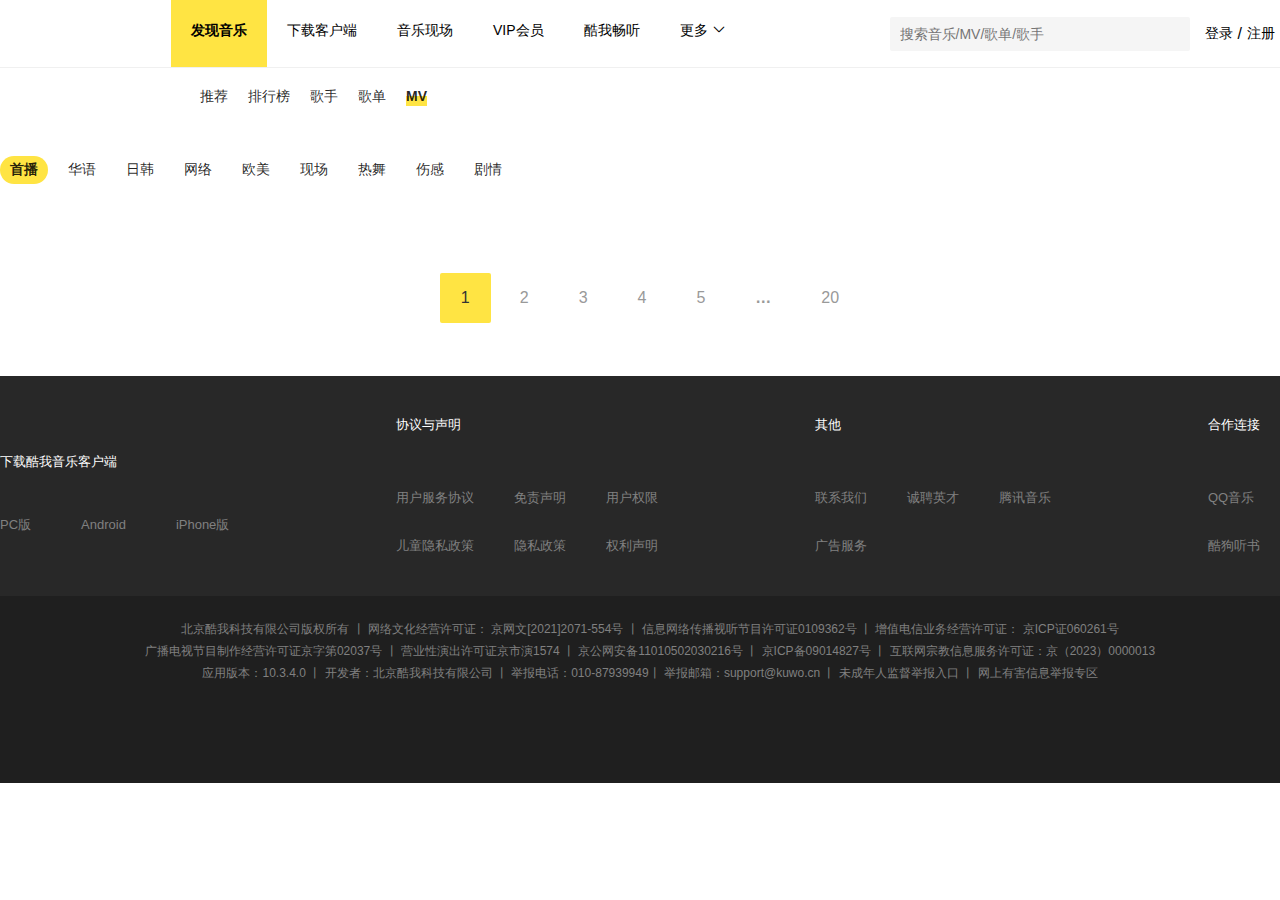
==== commit a3318b7f: "第三次提交" ====
--- a/mvs.html
+++ b/mvs.html
@@ -5,8 +5,9 @@
     <meta charset="UTF-8">
     <meta http-equiv="X-UA-Compatible" content="IE=edge">
     <meta name="viewport" content="width=device-width, initial-scale=1.0">
-    <title>Document</title>
+    <title>首播歌曲MV_高清歌曲MV_MV分类_酷我音乐</title>
 </head>
+<link rel="shortcut icon" href="./kuwo.ico" type="image/x-icon">
 <link rel="stylesheet" href="./layui/css/layui.css">
 <link rel="stylesheet" href="./css/base.css">
 <link rel="stylesheet" href="./css/playlists.css">
@@ -84,6 +85,8 @@
 
     </div>
 
+    <!-- 分页 -->
+    <div id="test1" class="wrappper ku-paging"></div>
 
 
     <!-- 尾部 -->
--- a/css/base.css
+++ b/css/base.css
@@ -2,6 +2,8 @@
     margin: 0;
     padding: 0;
     box-sizing: border-box;
+    cursor: default;
+    user-select: none;
 }
 
 ul, ol{
--- a/css/playlists.css
+++ b/css/playlists.css
@@ -96,3 +96,27 @@
   color: #999;
   padding: 5px 0px;
 }
+.ku-paging {
+  text-align: center;
+  margin: 50px 0px;
+}
+.ku-paging .layui-laypage {
+  height: 42px;
+}
+.ku-paging .layui-laypage a,
+.ku-paging .layui-laypage .layui-laypage-curr,
+.ku-paging .layui-laypage .layui-laypage-spr {
+  padding: 10px 20px;
+  font-size: 16px;
+  border: none;
+  color: #999;
+  margin: 0px 5px;
+}
+.ku-paging .layui-laypage a:hover {
+  background-color: #ffe443;
+  color: #333;
+}
+.ku-paging .layui-laypage .layui-laypage-curr em {
+  background-color: #ffe443;
+  color: #333;
+}
--- a/css/mvs.css
+++ b/css/mvs.css
@@ -103,3 +103,27 @@
 .ku-mv .list .mv-item .text p:hover {
   color: #333;
 }
+.ku-paging {
+  text-align: center;
+  margin: 50px 0px;
+}
+.ku-paging .layui-laypage {
+  height: 42px;
+}
+.ku-paging .layui-laypage a,
+.ku-paging .layui-laypage .layui-laypage-curr,
+.ku-paging .layui-laypage .layui-laypage-spr {
+  padding: 10px 20px;
+  font-size: 16px;
+  border: none;
+  color: #999;
+  margin: 0px 5px;
+}
+.ku-paging .layui-laypage a:hover {
+  background-color: #ffe443;
+  color: #333;
+}
+.ku-paging .layui-laypage .layui-laypage-curr em {
+  background-color: #ffe443;
+  color: #333;
+}
--- a/css/haed&end.css
+++ b/css/haed&end.css
@@ -34,6 +34,7 @@
 }
 .ku-haeder .layui-nav .layui-nav-item a {
   color: #000;
+  cursor: pointer;
 }
 .ku-haeder .layui-nav .layui-nav-item .layui-nav-child a:hover {
   background-color: #ffe443;
